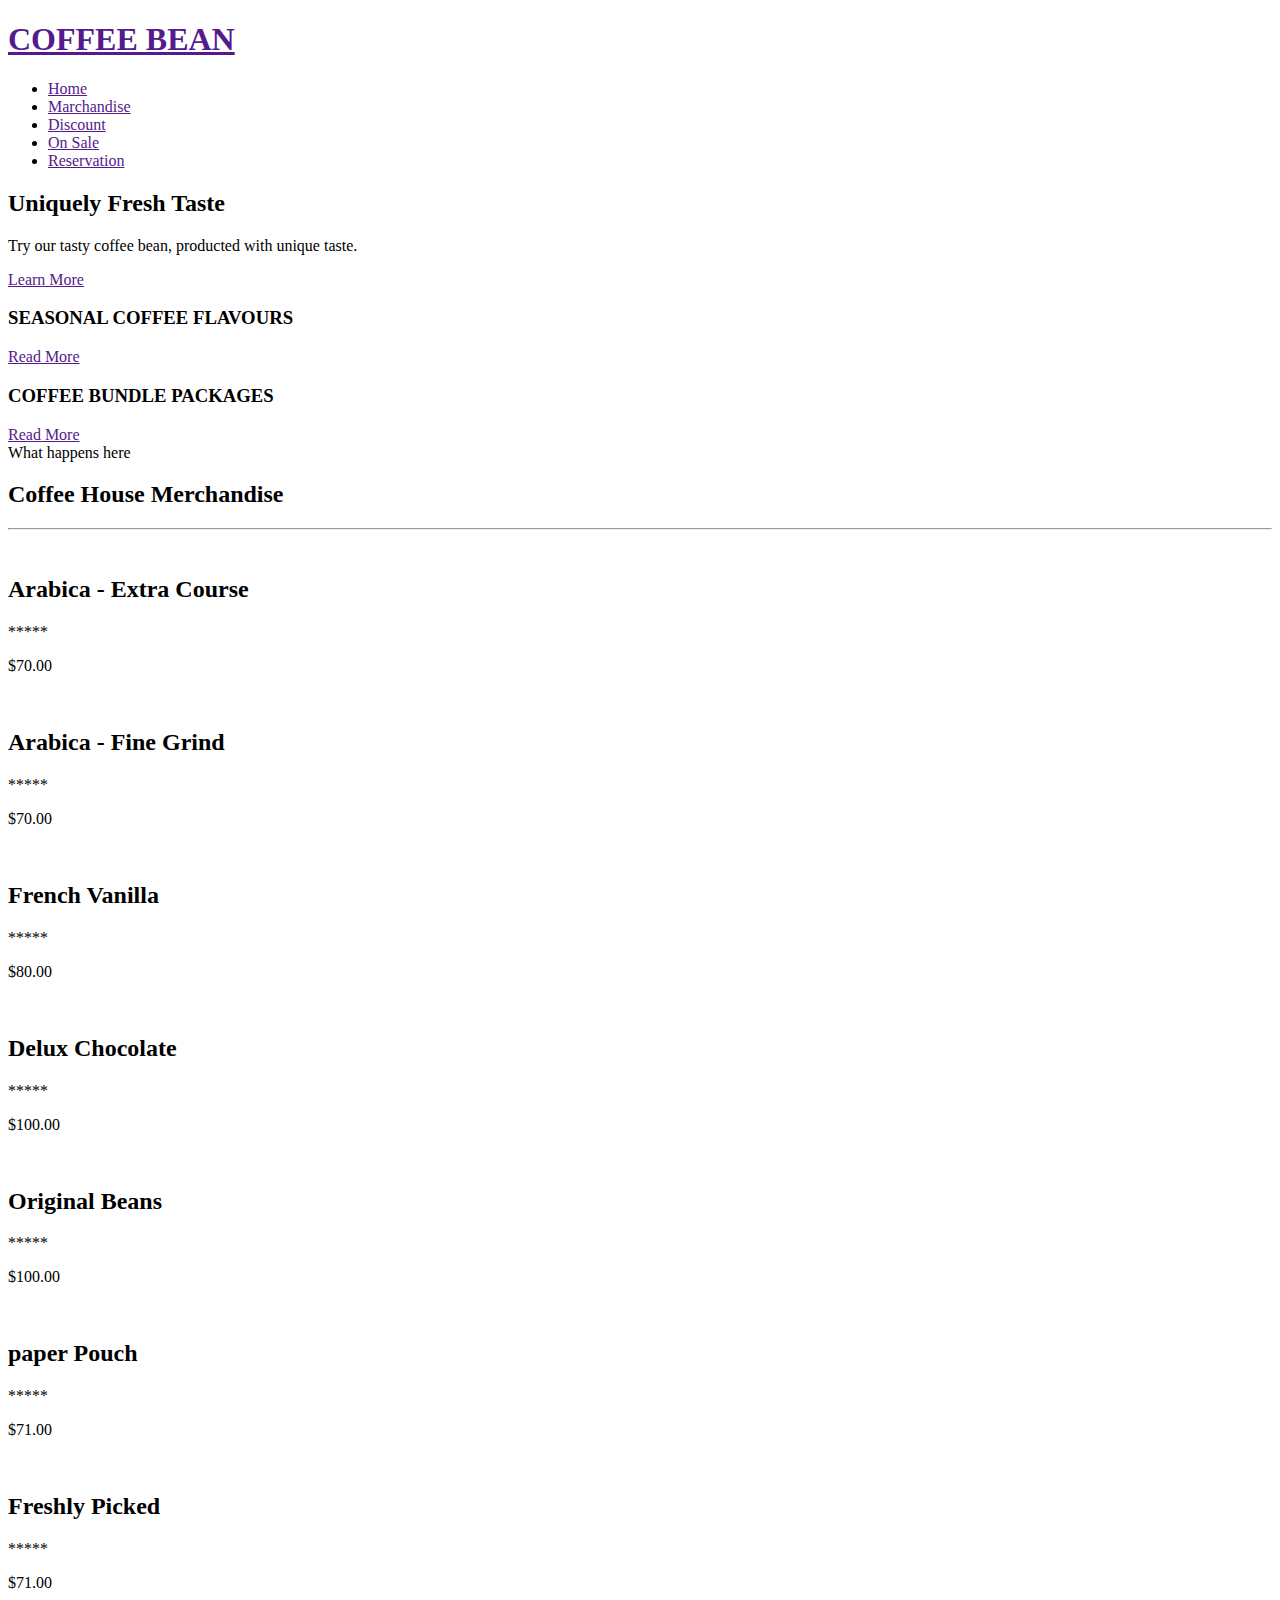
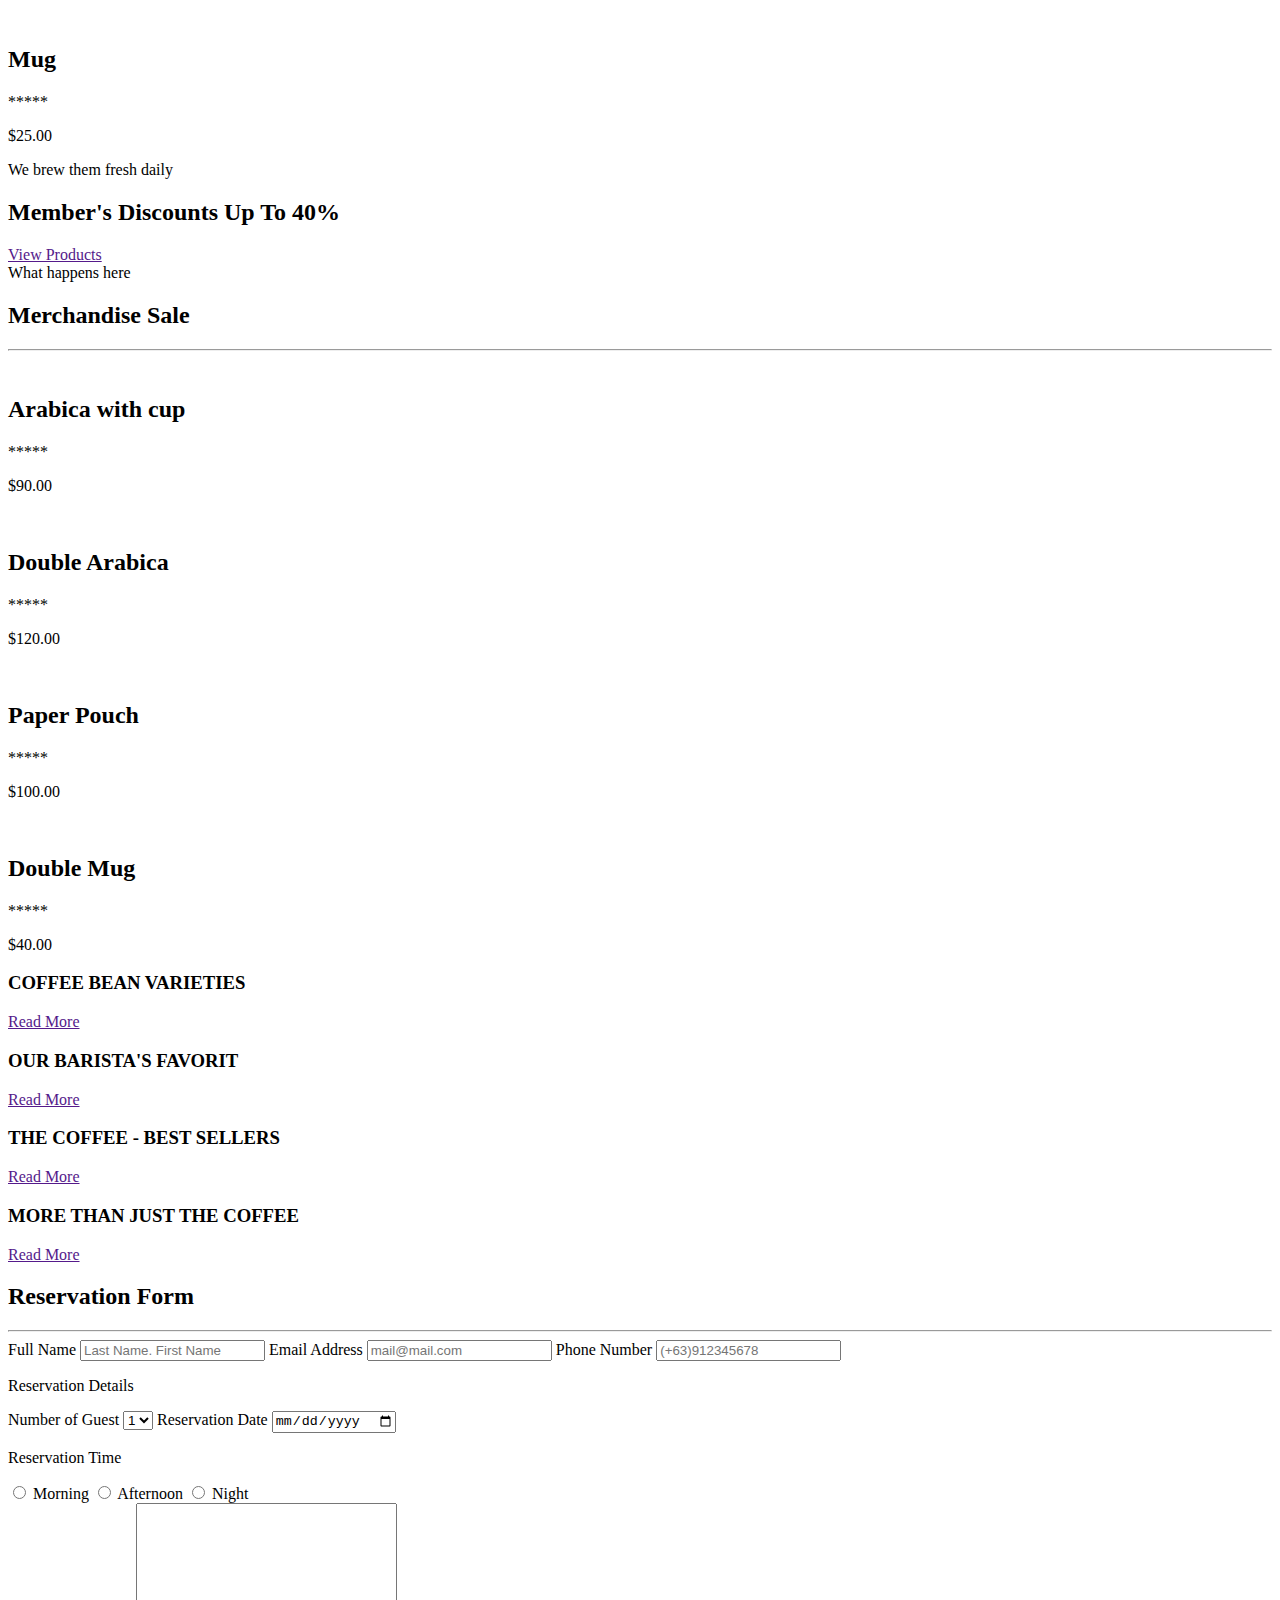
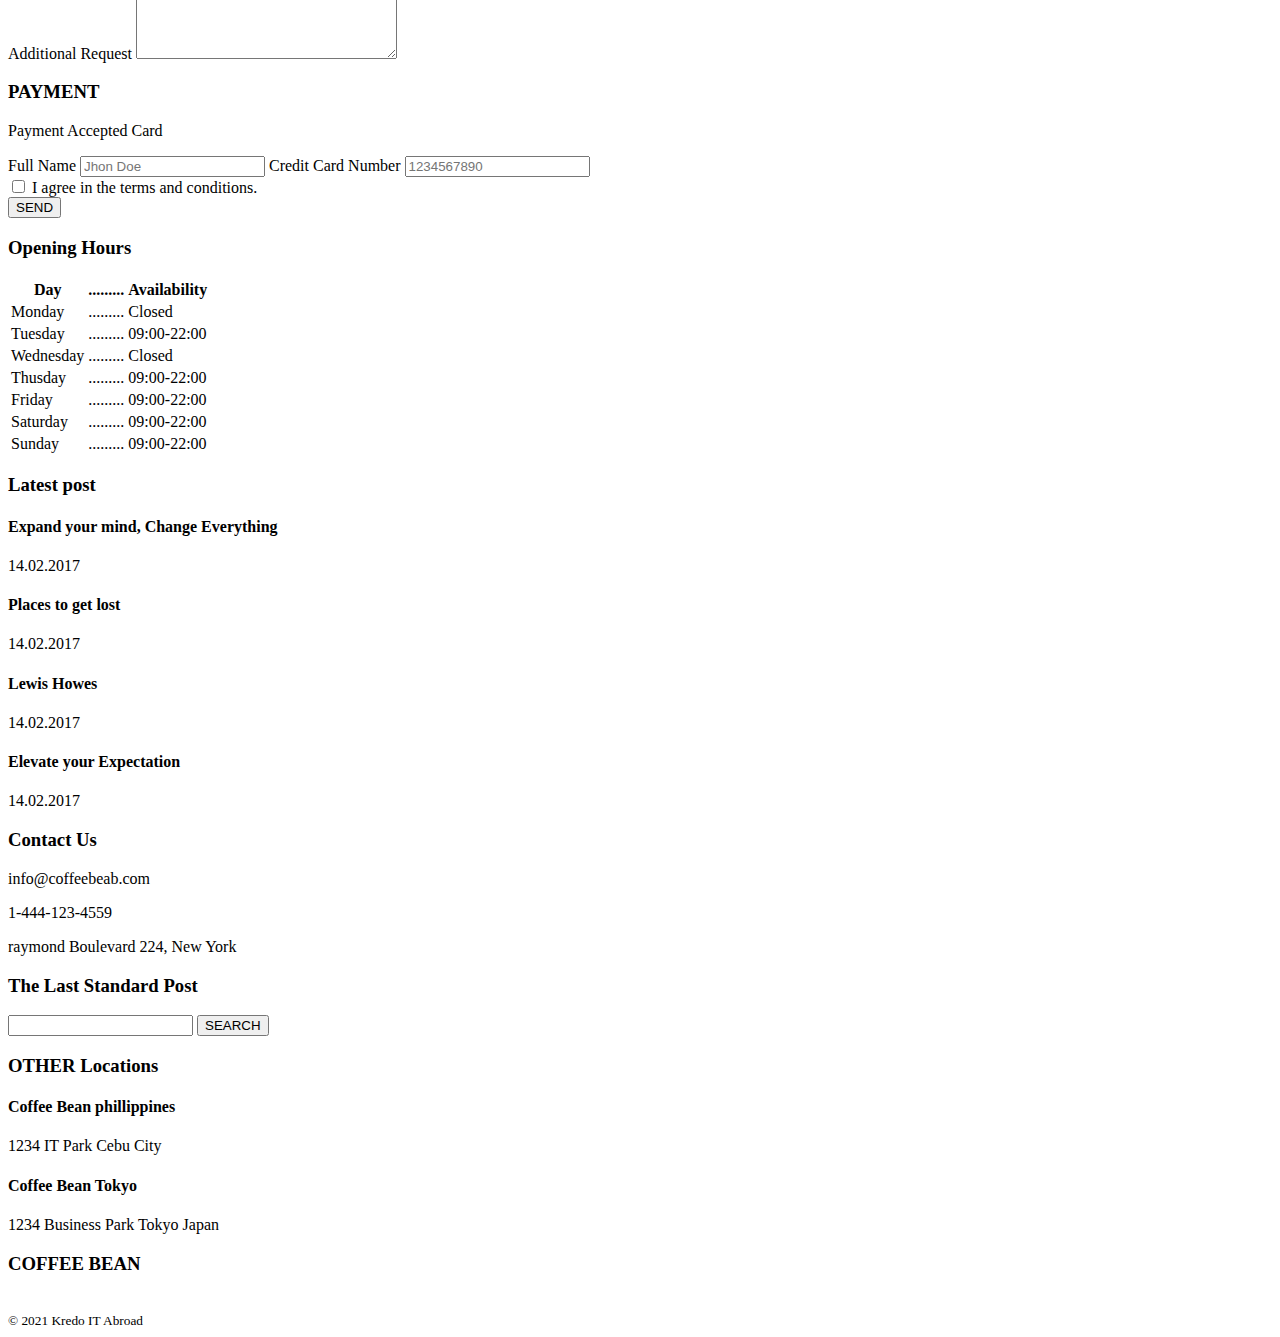
==== index.html @ fec6dc89 "Create index.html" ====
<!DOCTYPE html>
<html lang="en">
<head>
    <meta charset="UTF-8">
    <meta name="viewport" content="width=device-width, initial-scale=1.0">
    <link rel="stylesheet" href="./assets/css/style.css">
    <title>Coffee Bean</title>
</head>
<body>
    <div class="wrapper">
        <!-- Navigation bar -->
        <nav class="nav">
            <h1><a href="">COFFEE BEAN</a></h1>
            <ul>
                <li><a href="">Home</a></li>
                <li><a href="">Marchandise</a></li>
                <li><a href="">Discount</a></li>
                <li><a href="">On Sale</a></li>
                <li><a href="">Reservation</a></li>
            </ul>
        </nav>
        
        <!-- Banner -->
        <section class="banner">
            <div class="banner-text">
                <h2>Uniquely <span>Fresh Taste</span></h2>
                <p>Try our tasty coffee bean, producted with unique taste.</p>
                <a href="">Learn More</a>
            </div>
        </section>
 
        <!-- Ads -->
        <section class="ads">
            <div class="ads-items ads-item1">
                <div class="ads-text">
                    <h3>SEASONAL COFFEE FLAVOURS</h3>
                    <a href="">Read More</a>
                </div>
            </div>
            <div class="ads-items ads-item2">
                <div class="ads-text">
                    <h3>COFFEE BUNDLE PACKAGES</h3>
                    <a href="">Read More</a>
                </div>
            </div>
        </section>

        <!-- Merchandise -->
        <section>
            <div class="merch">
                <div class="section-header">
                    <span>What happens here</span>
                    <h2>Coffee House Merchandise</h2>
                    <hr>
                </div>
                <div class="merch-gallery">
                    <div class="merch-items">
                        <img src="/assets/images/merch-img1.jpg" alt="">
                        <h2>Arabica - Extra Course</h2>
                        <p>*****</p>
                        <p>$70.00</p>
                    </div>
                    <div class="merch-items">
                        <img src="/assets/images/merch-img2.jpg" alt="">
                        <h2>Arabica - Fine Grind</h2>
                        <p>*****</p>
                        <p>$70.00</p>
                    </div>
                    <div class="merch-items">
                        <img src="/assets/images/merch-img3.jpg" alt="">
                        <h2>French Vanilla</h2>
                        <p>*****</p>
                        <p>$80.00</p>
                    </div>
                    <div class="merch-items">
                        <img src="/assets/images/merch-img4.jpg" alt="">
                        <h2>Delux Chocolate</h2>
                        <p>*****</p>
                        <p>$100.00</p>
                    </div>
                    <div class="merch-items">
                        <img src="/assets/images/merch-img5.jpg" alt="">
                        <h2>Original Beans</h2>
                        <p>*****</p>
                        <p>$100.00</p>
                    </div>
                    <div class="merch-items">
                        <img src="/assets/images/merch-img6.jpg" alt="">
                        <h2>paper Pouch</h2>
                        <p>*****</p>
                        <p>$71.00</p>
                    </div>
                    <div class="merch-items">
                        <img src="/assets/images/merch-img7.jpg" alt="">
                        <h2>Freshly Picked</h2>
                        <p>*****</p>
                        <p>$71.00</p>
                    </div>
                    <div class="merch-items">
                        <img src="/assets/images/merch-img8.jpg" alt="">
                        <h2>Mug</h2>
                        <p>*****</p>
                        <p>$25.00</p>
                    </div>
                </div>         
            </div>
        </section>

        <!-- Discount -->
        <section class="discount">
            <div class="discount-text">
                <span>We brew them fresh daily</span>
                <h2>Member's Discounts Up To 40%</h2>
                <a href="">View Products</a>
            </div>
        </section>

        <!-- Merchandise Sale -->
        <section>
            <div class="merch">
                    <div class="section-header">
                        <span>What happens here</span>
                        <h2>Merchandise Sale</h2>
                        <hr>
                    </div>
                    <div class="merch-gallery">
                        <div class="merch-items">
                            <img src="/assets/images/merch-img9.jpg" alt="">
                            <h2>Arabica with cup</h2>
                            <p>*****</p>
                            <p>$90.00</p>
                        </div>
                        <div class="merch-items">
                            <img src="/assets/images/merch-img10.jpg" alt="">
                            <h2>Double Arabica</h2>
                            <p>*****</p>
                            <p>$120.00</p>
                        </div>
                        <div class="merch-items">
                            <img src="/assets/images/merch-img11.jpg" alt="">
                            <h2>Paper Pouch</h2>
                            <p>*****</p>
                            <p>$100.00</p>
                        </div>
                        <div class="merch-items">
                            <img src="/assets/images/merch-img12.jpg" alt="">
                            <h2>Double Mug</h2>
                            <p>*****</p>
                            <p>$40.00</p>
                        </div>
                    </div>         
                </div>
            </div>
        </section>

        <!-- Ads2 -->
        <section class="ads">
            <div class="ads-items ads-item3">
                <div class="ads-text">
                    <h3>COFFEE BEAN VARIETIES</h3>
                    <a href="">Read More</a>
                </div>
            </div>
            <div class="ads-items ads-item4">
                <div class="ads-text">
                    <h3>OUR BARISTA'S FAVORIT</h3>
                    <a href="">Read More</a>
                </div>
            </div>
            <div class="ads-items ads-item5">
                <div class="ads-text">
                    <h3>THE COFFEE - BEST SELLERS</h3>
                    <a href="">Read More</a>
                </div>
            </div>
            <div class="ads-items ads-item6">
                <div class="ads-text">
                    <h3>MORE THAN JUST THE COFFEE</h3>
                    <a href="">Read More</a>
                </div>
            </div>
        </section>

        <!-- Reservation -->
        <section class="reservation">
                
                <div class="section-header">
                    <h2>Reservation Form</h2>
                    <hr>
                </div>

                <form action="">
                    <!-- left part-->
                    <div class="form-group">
                        
                            <label for="full_name">Full Name</label>
                            <input type="text" name="full-name" id="full_name" placeholder="Last Name. First Name">
                        
                            <label for="email">Email Address</label>
                            <input type="email" name="email" id="email" placeholder="mail@mail.com">
                      
                            <label for="phone_number">Phone Number</label>
                            <input type="tel" name="phone-number" id="phone_number" placeholder="(+63)912345678">
                 
                            <p>Reservation Details</p>
                       
                            <label for="number_of_guest">Number of Guest</label>
                            <select name="number-of-guest" id="number_of_guest">
                                <option value="1">1</option>
                                <option value="2">2</option>
                                <option value="3">3</option>
                            </select>
                 
                            <label for="reservation_date">Reservation Date</label>
                            <input type="date" name="date" id="date">
                       
                            <p>Reservation Time</p>
                            <div class="res-time">
                                <input type="radio" name="reservation_time" id="morning" value="morning">
                                <label for="morning">Morning</label>
                                <input type="radio" name="reservation_time" id="afternoon" value="afternoon">
                                <label for="afternoon">Afternoon</label>
                                <input type="radio" name="reservation_time" id="night" value="night">
                                <label for="night">Night</label>
                            </div>
                   </div>

                    <!-- right part -->
                    <div class="form-group">
                   
                            <label for="additonal_request">Additional Request</label>
                            <textarea name="additonal-request" id="additonal_request" rows="10" cols="30"></textarea>
                   
                            <h3>PAYMENT</h3>
                            <p>Payment Accepted Card</p>
                        
                            <label for="full_name">Full Name</label>
                            <input type="text" name="full-name" id="full-name" placeholder="Jhon Doe">
                        
                            <label for="credit_card_number">Credit Card Number</label>
                            <input type="number" name="credit-card-number" id="credit_card_number" placeholder="1234567890">
                       
                            <div class="res-agreement">
                                <input type="checkbox" name="res-agreement" id="res_agreement" value="res_agreement">
                                <label for="res_agreement">I agree in the terms and conditions.</label>
                            </div>
                            <input type="submit" name="send" id="send" value="SEND">     
                    </div>
                </form>
        </section>

<!-- footer -->
        <footer>
            <div class="footer-contents">
                <div class="footer-widgets">
                    <h3>Opening Hours</h3>
                    <table>
                        <thead>
                            <tr>
                                <th>Day</th>
                                <th>.........</th>
                                <th>Availability</th>
                            </tr>
                        </thead>
                        <tbody>
                            <tr>
                                <td>Monday</td>
                                <td>.........</td>
                                <td>Closed</td>
                            </tr>
                            <tr>
                                <td>Tuesday</td>
                                <td>.........</td>
                                <td>09:00-22:00</td>
                            </tr>
                            <tr>
                                <td>Wednesday</td>
                                <td>.........</td>
                                <td>Closed</td>
                            </tr>
                            <tr>
                                <td>Thusday</td>
                                <td>.........</td>
                                <td>09:00-22:00</td>
                            </tr>
                            <tr>
                                 <td>Friday</td>
                                 <td>.........</td>
                                 <td>09:00-22:00</td>
                            </tr>
                            <tr>
                                <td>Saturday</td>
                                <td>.........</td>
                                <td>09:00-22:00</td>
                            </tr>
                            <tr>
                                <td>Sunday</td>
                                <td>.........</td>
                                <td>09:00-22:00</td>
                            </tr>
                        </tbody>
                    </table>
                </div>
                <div class="footer-widgets">
                    <h3>Latest post</h3>
                    <h4>Expand your mind, Change Everything</h4>
                    <p>14.02.2017</p>
                    <h4>Places to get lost</h4>
                    <p>14.02.2017</p>
                    <h4>Lewis Howes</h4>
                    <p>14.02.2017</p>
                    <h4>Elevate your Expectation</h4>
                    <p>14.02.2017</p>
                </div>
                <div class="footer-widgets">
                    <h3>Contact Us</h3>
                    <p>info@coffeebeab.com</p>
                    <p>1-444-123-4559</p>
                    <p>raymond Boulevard 224, New York</p>
                    <h3>The Last Standard Post</h3>
                    <form action="" class="footer-form">
                        <input type="text" name="search" id="search">
                        <input type="submit" name="btn-search" id="btn_search"  value="SEARCH">
                    </form>   
                </div>
                <div class="footer-widgets">
                    <h3>OTHER Locations</h3>
                    <h4>Coffee Bean phillippines</h4>
                    <p>1234 IT Park Cebu City</p>
                    <h4>Coffee Bean Tokyo</h4>
                    <p>1234 Business Park Tokyo Japan</p>
                </div>
            </div>
        </footer>
        <div class="footer-social">
            <div class="social-widgets">
                <h3>COFFEE BEAN</h3>
            </div>
            <div class="social-widgets">
                <img src="/assets/images/icon-fb.png" alt="">
                <img src="/assets/images/icon-ig.png" alt="">
                <img src="/assets/images/icon-tw - Copy.png" alt="">
            </div>
            <div class="social-widgets">
                <small>&copy; 2021 Kredo IT Abroad</small>
            </div>
        </div>

   </div>    
</body>
</html>
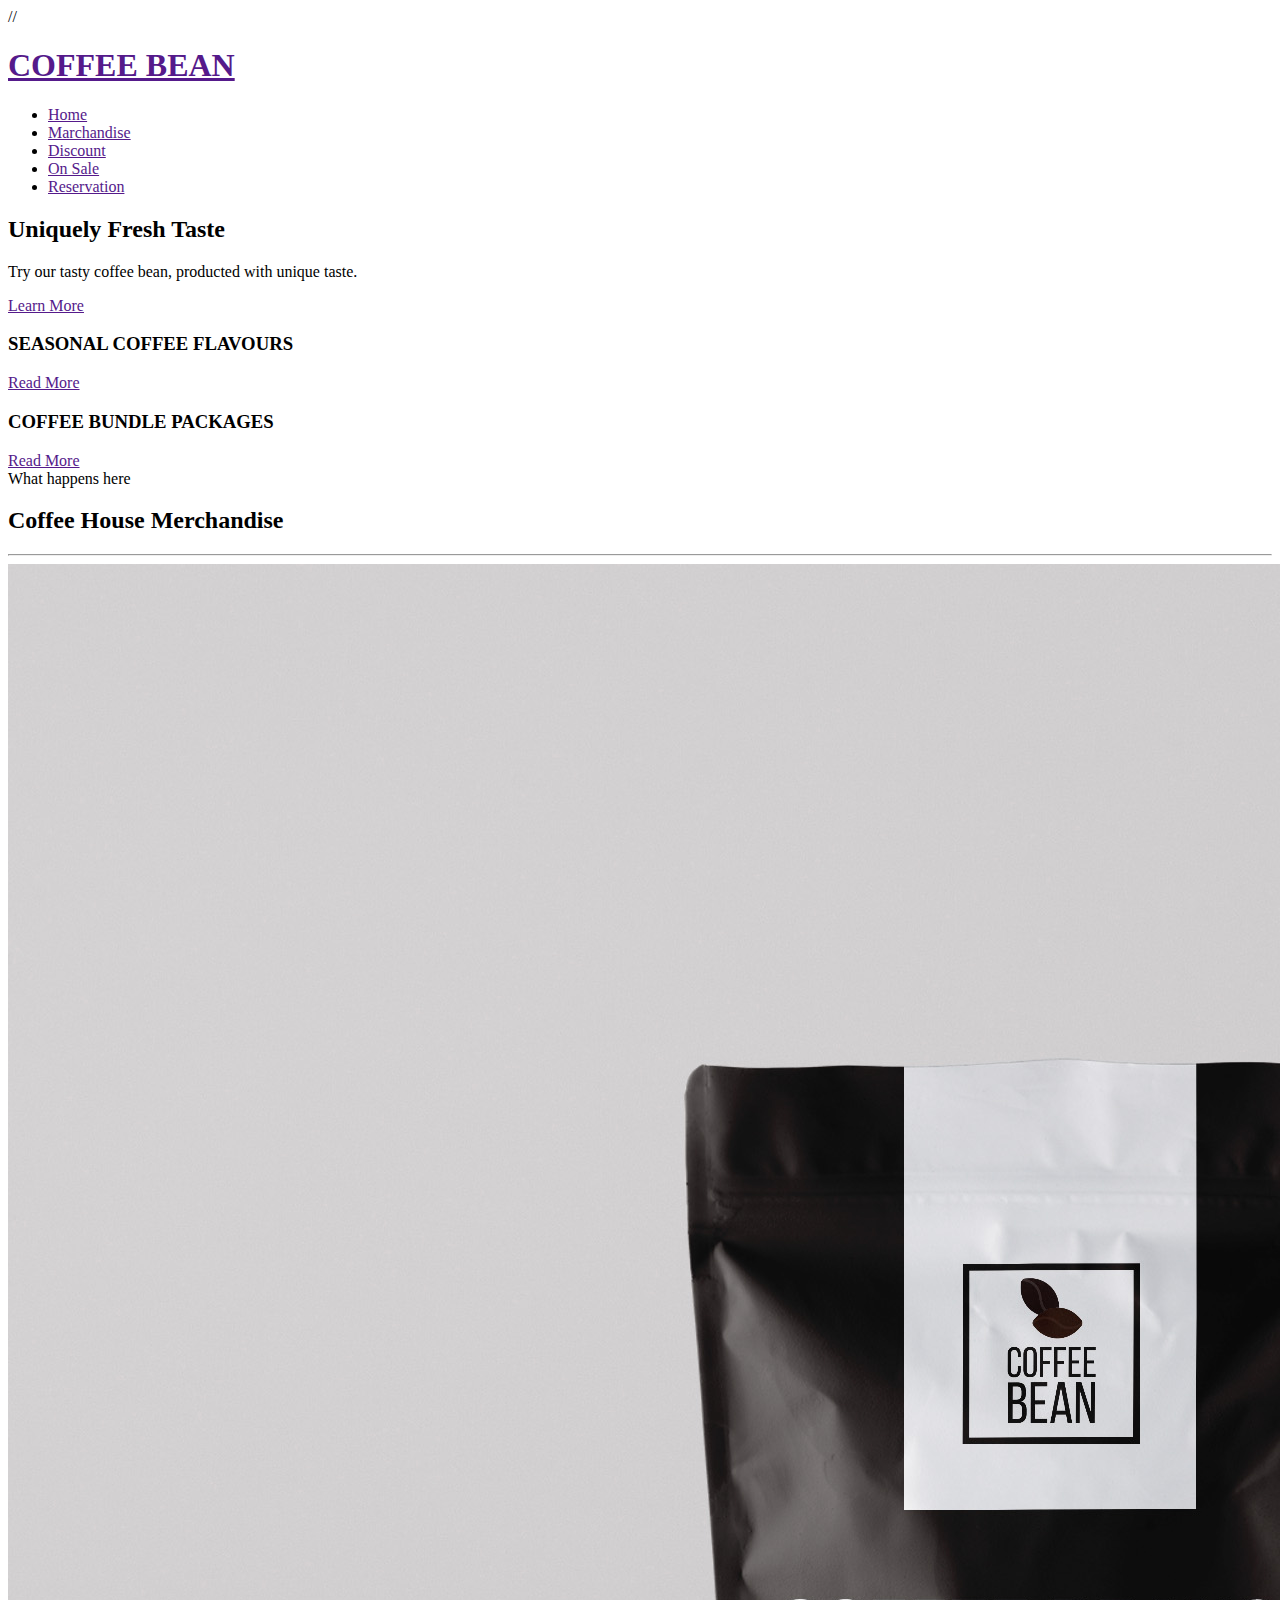
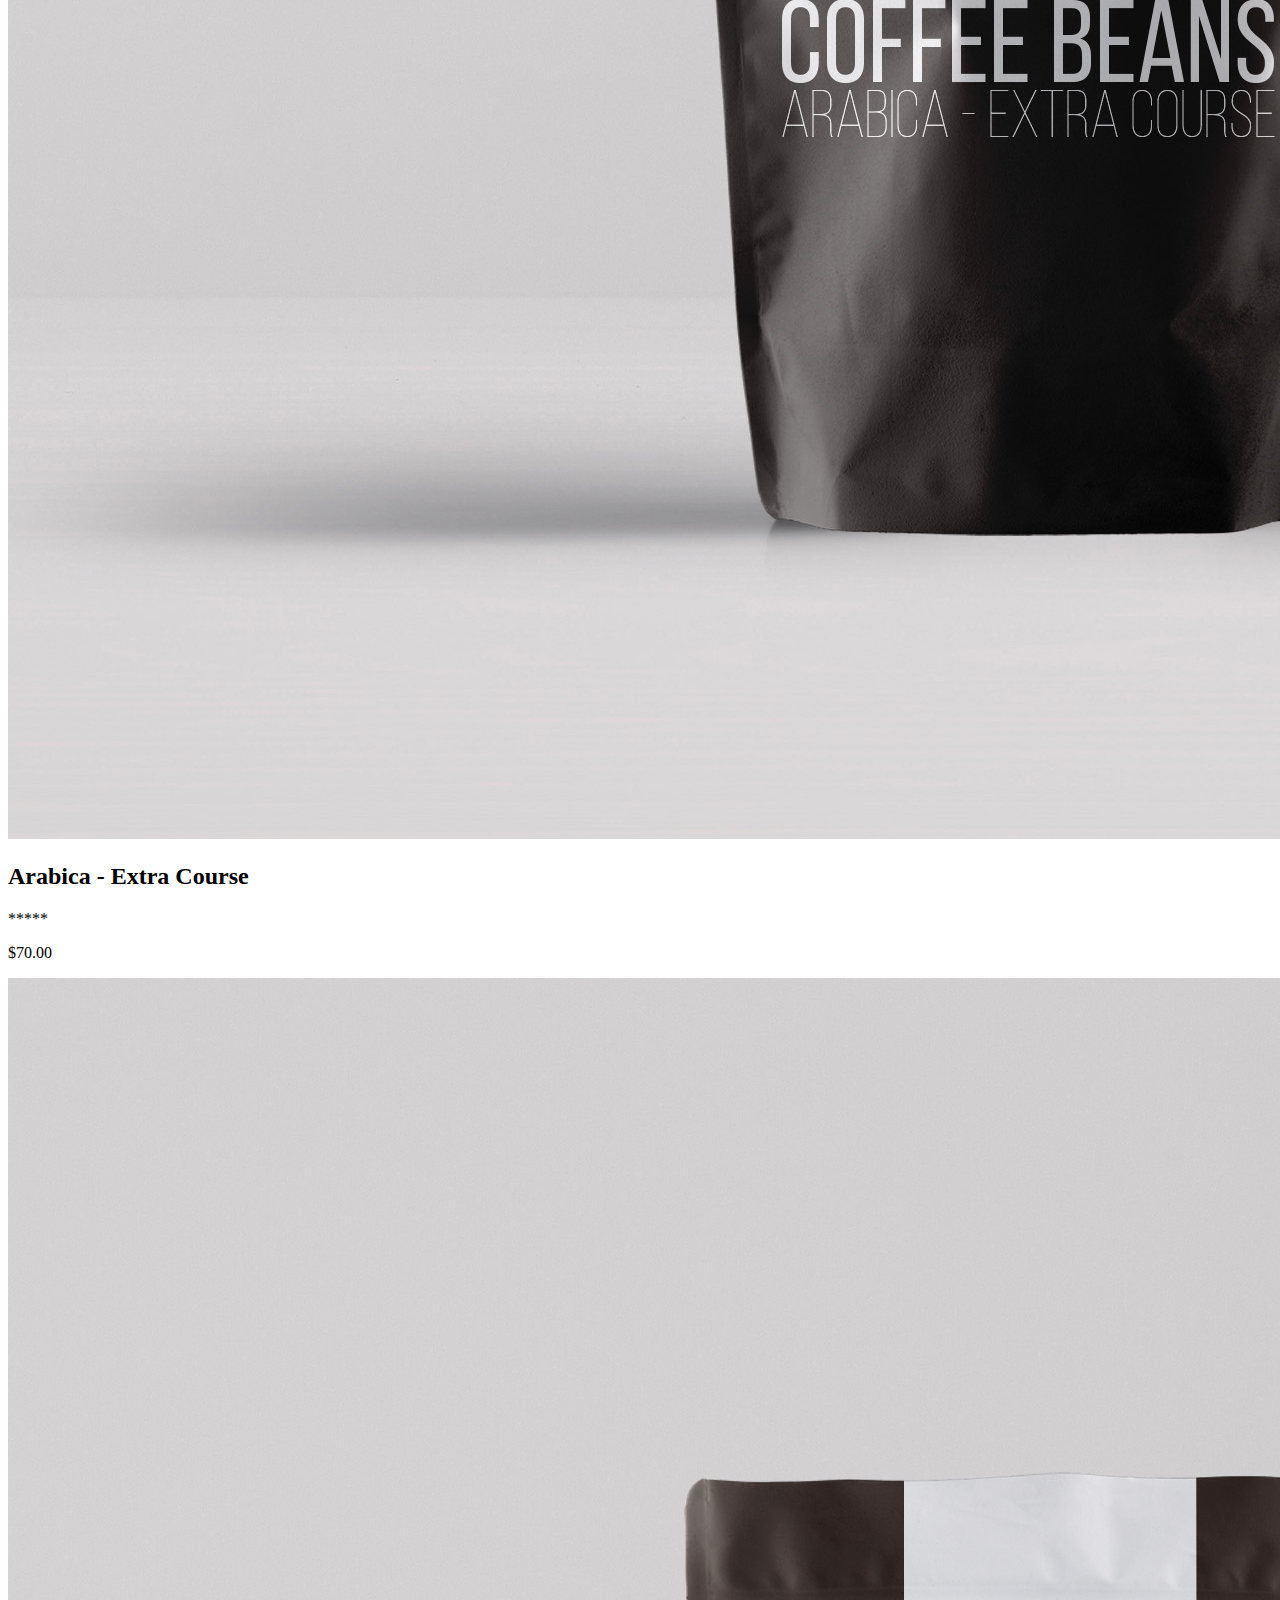
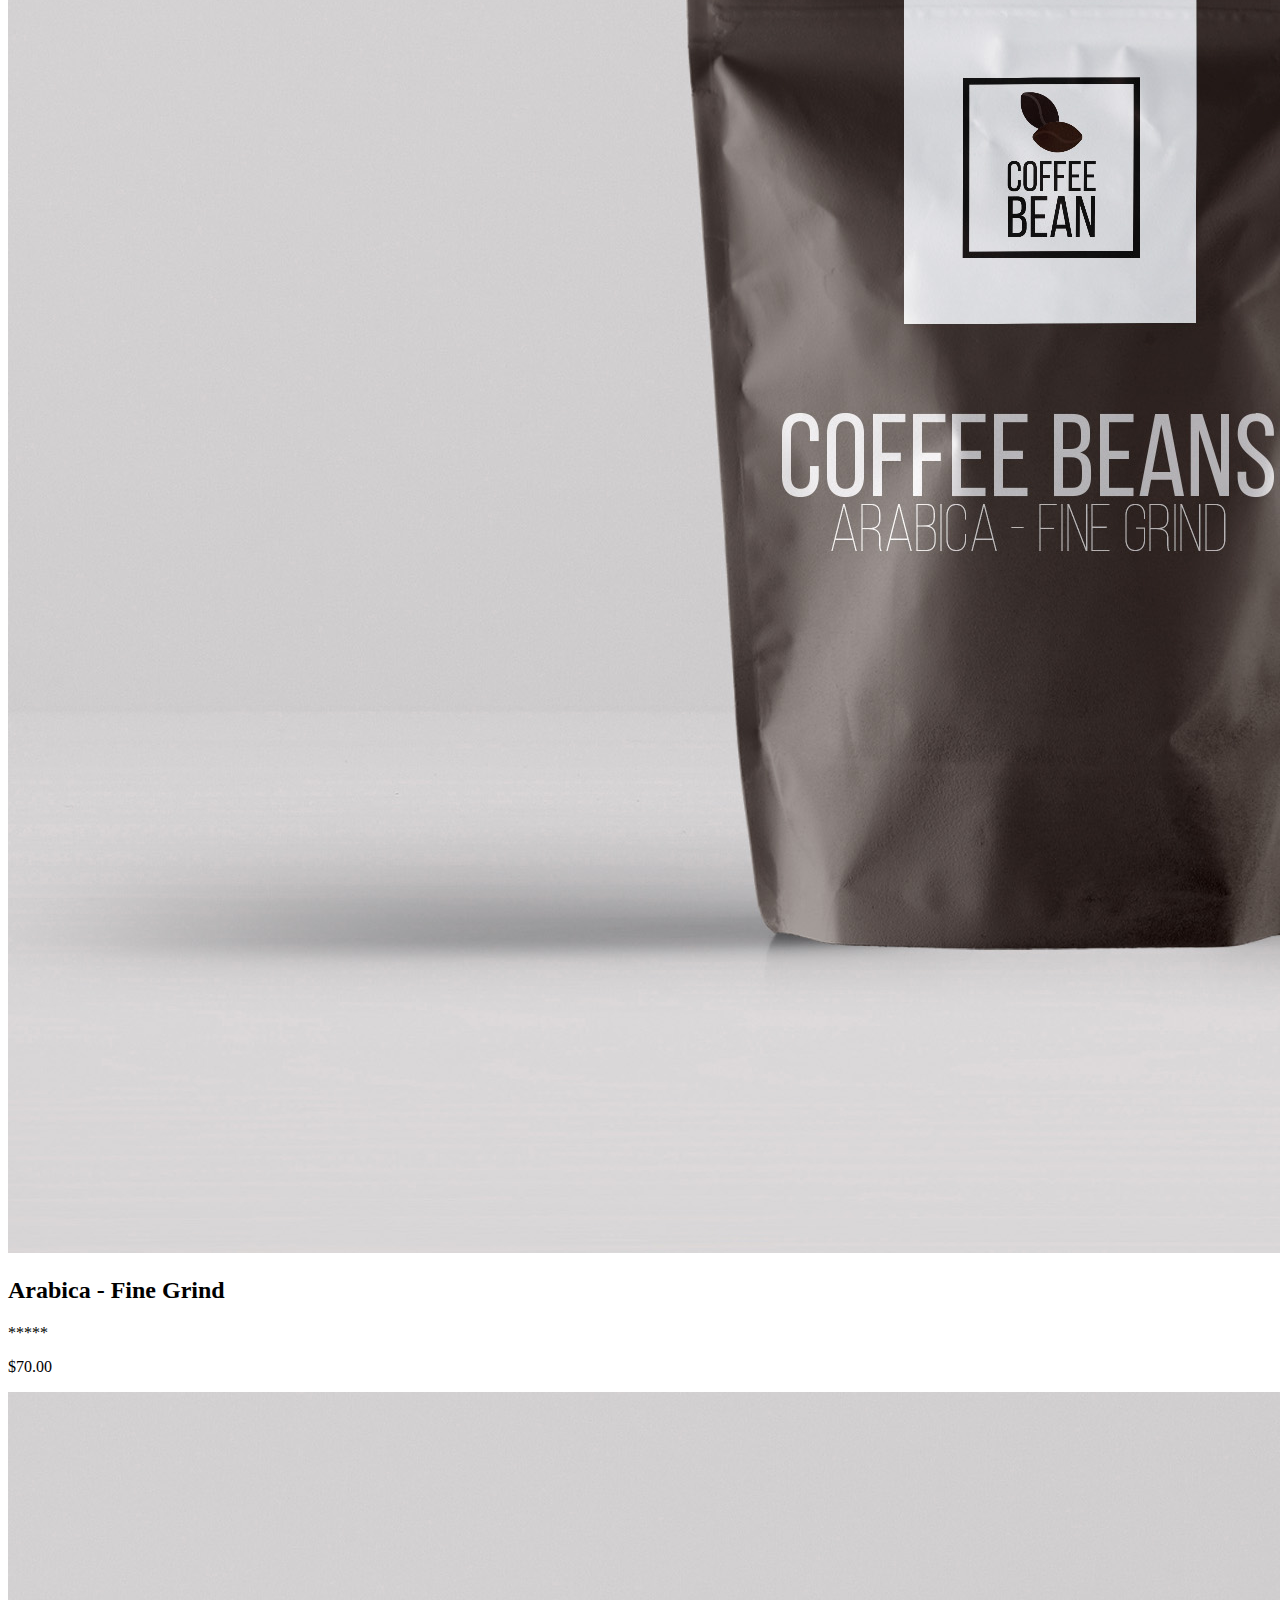
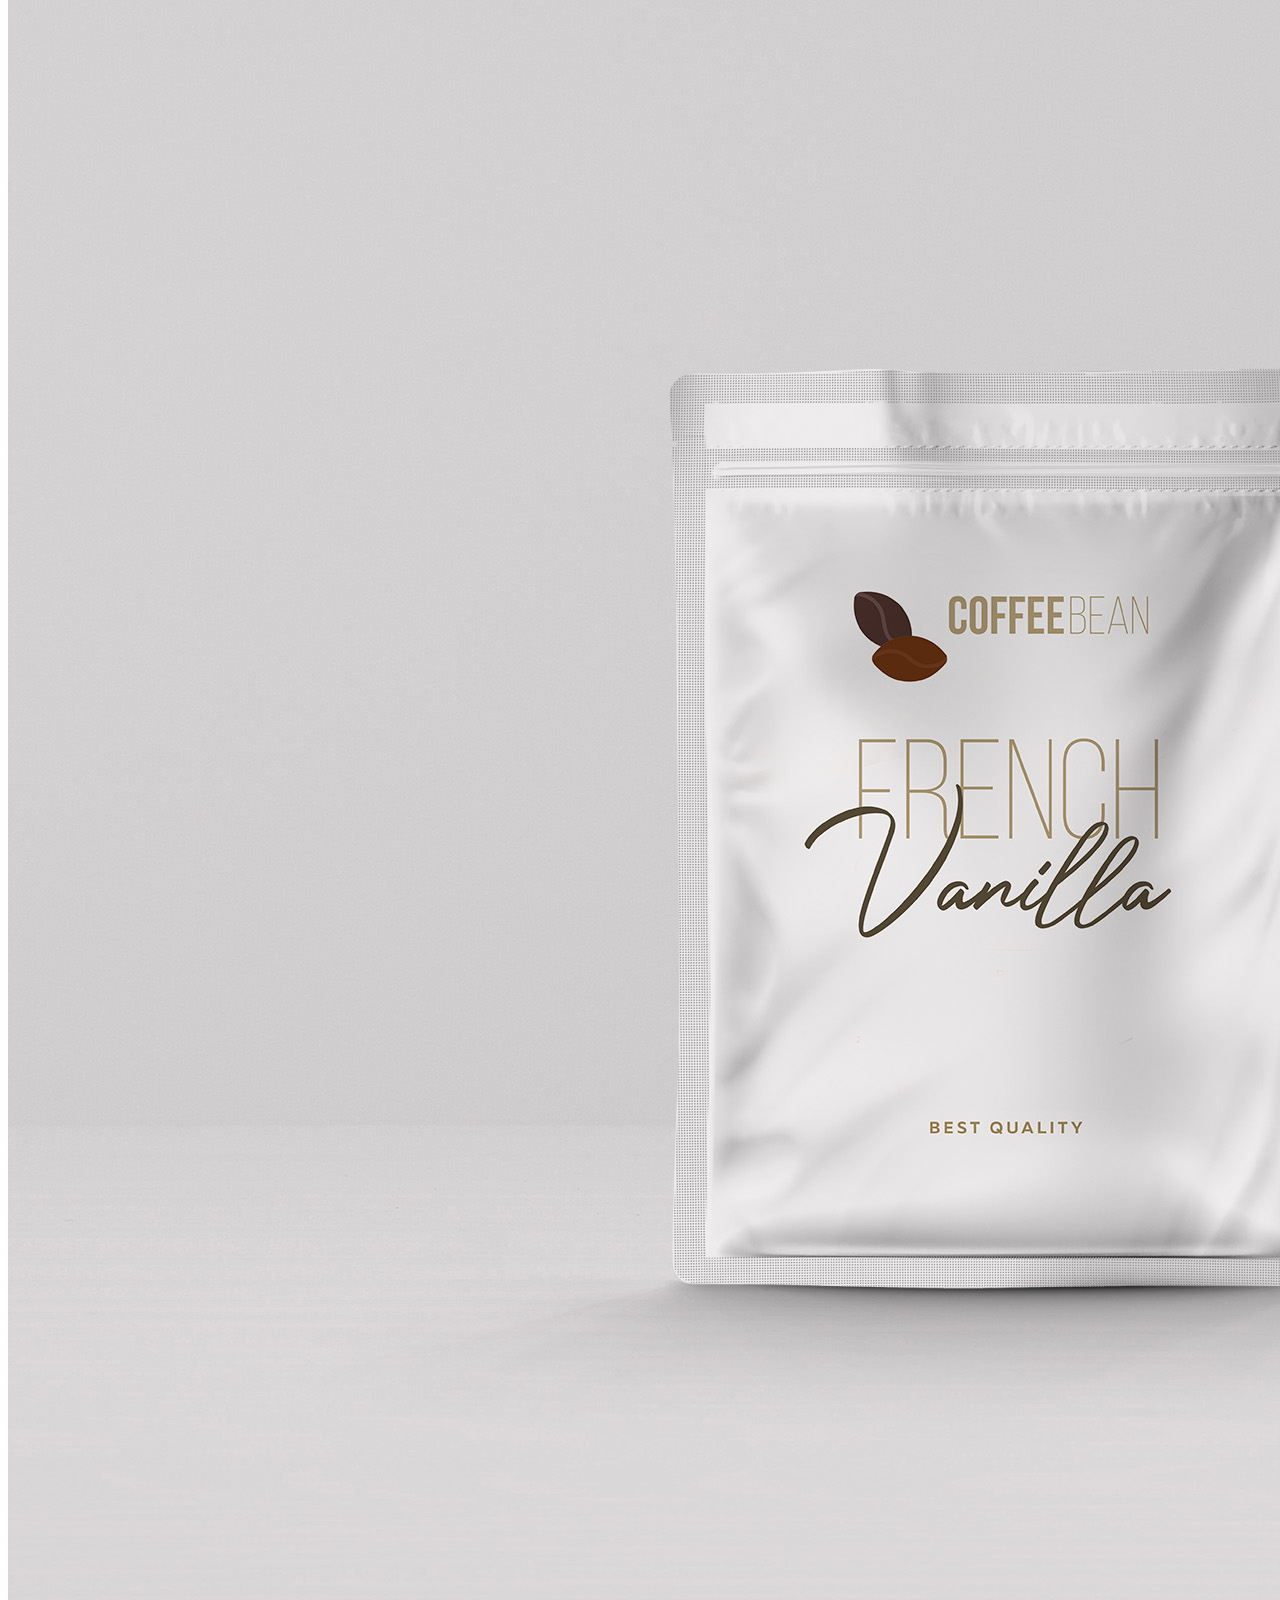
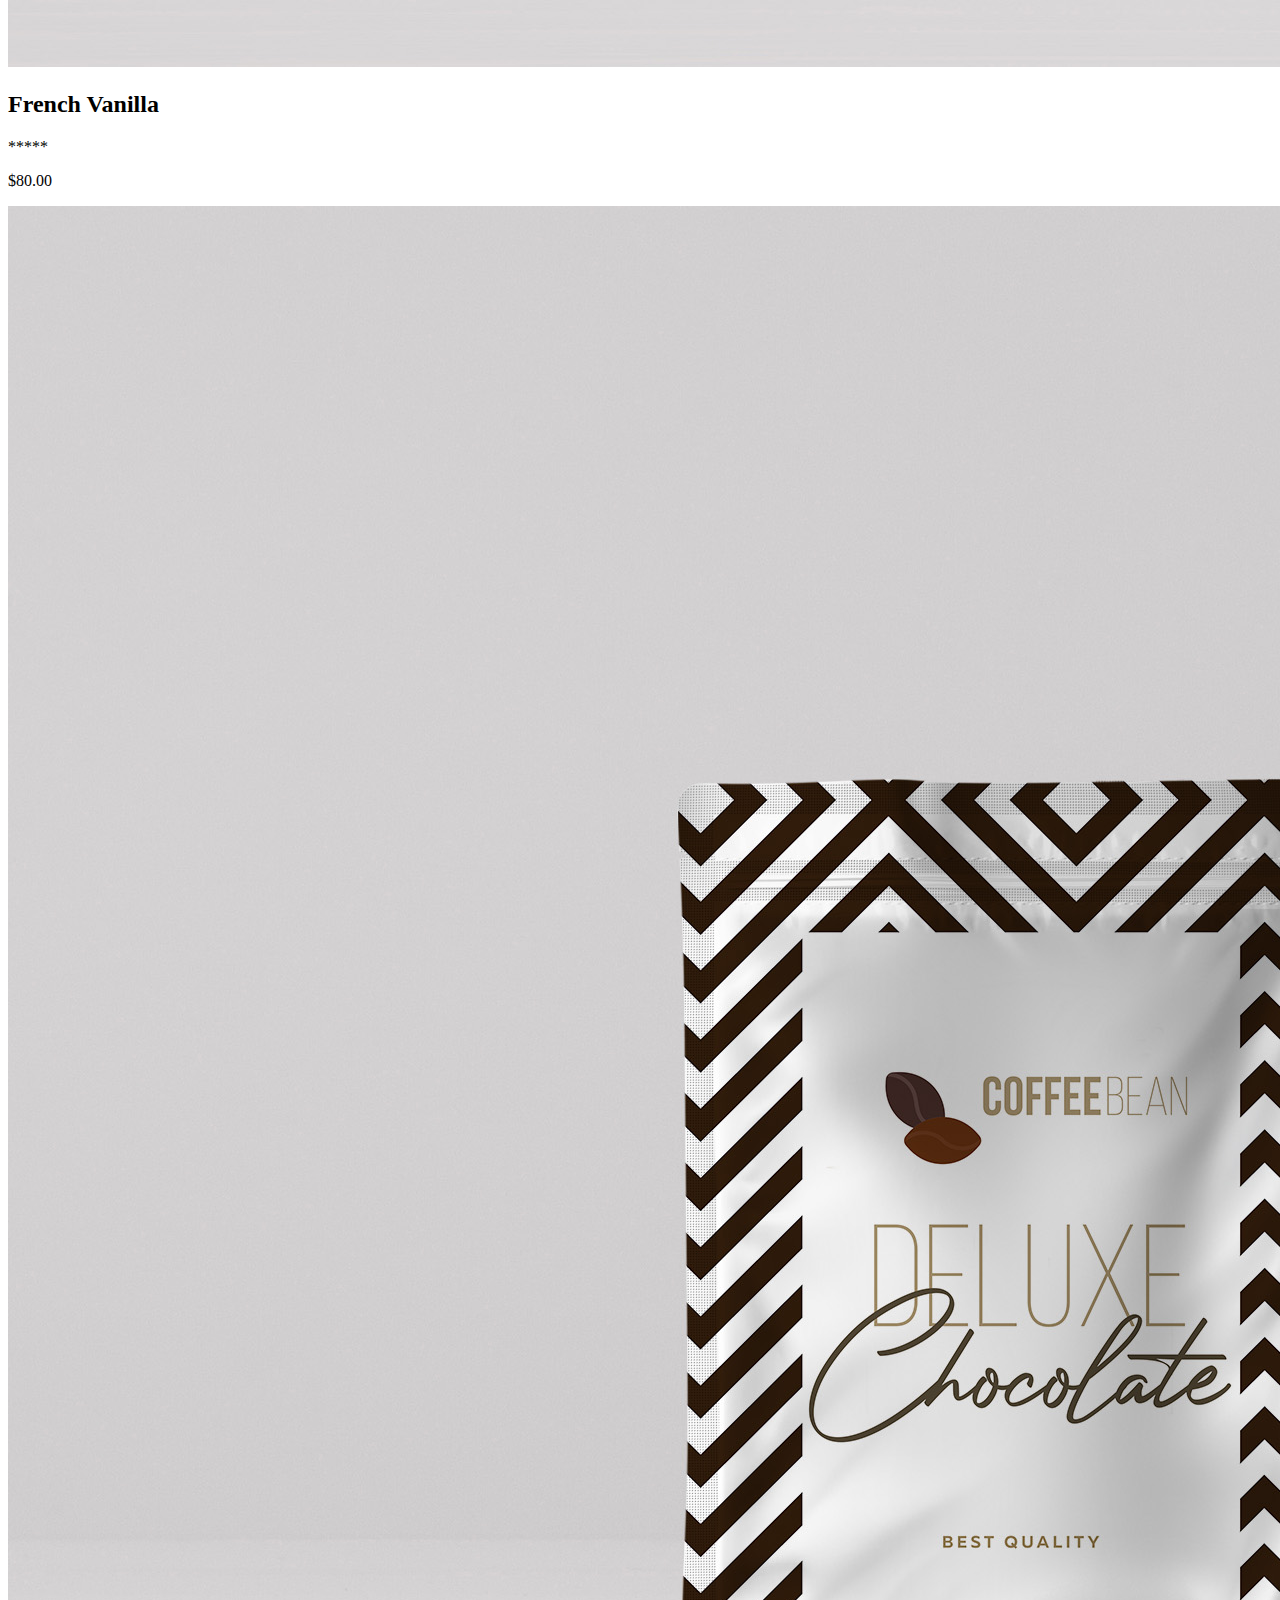
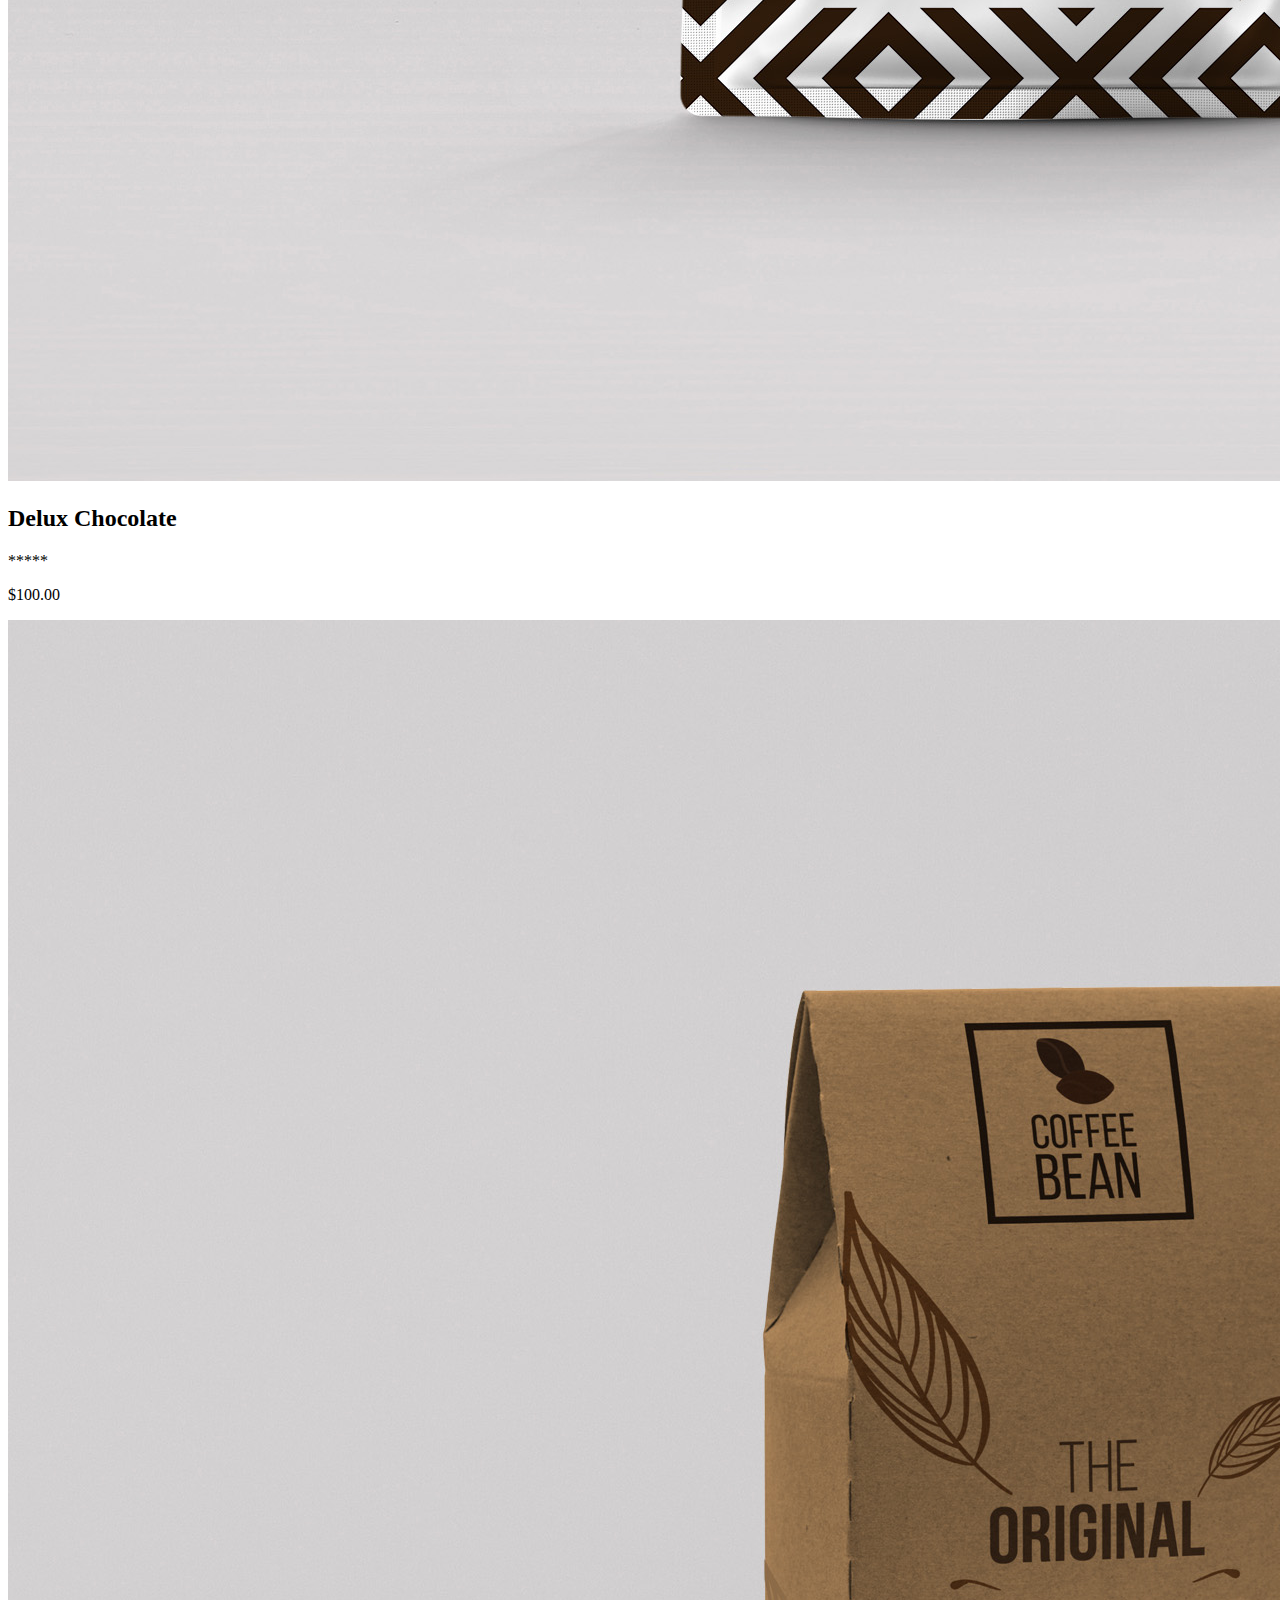
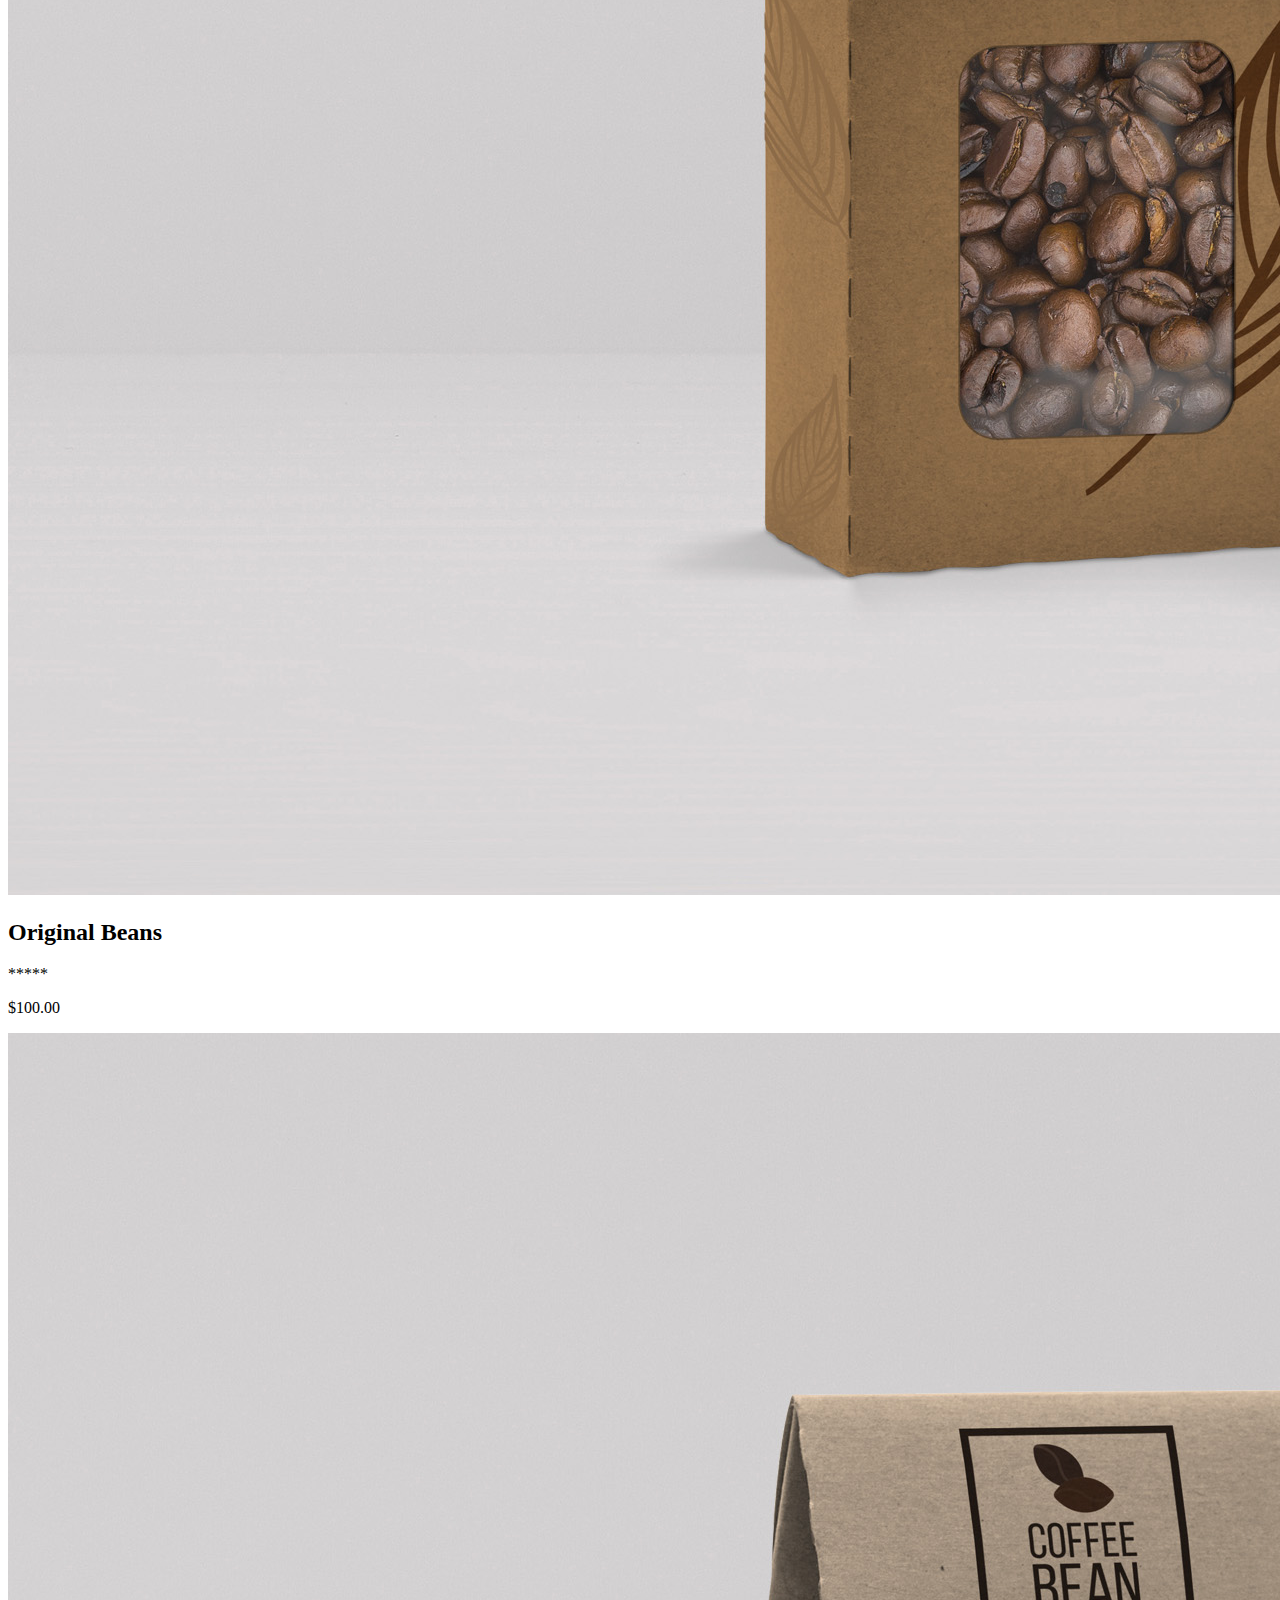
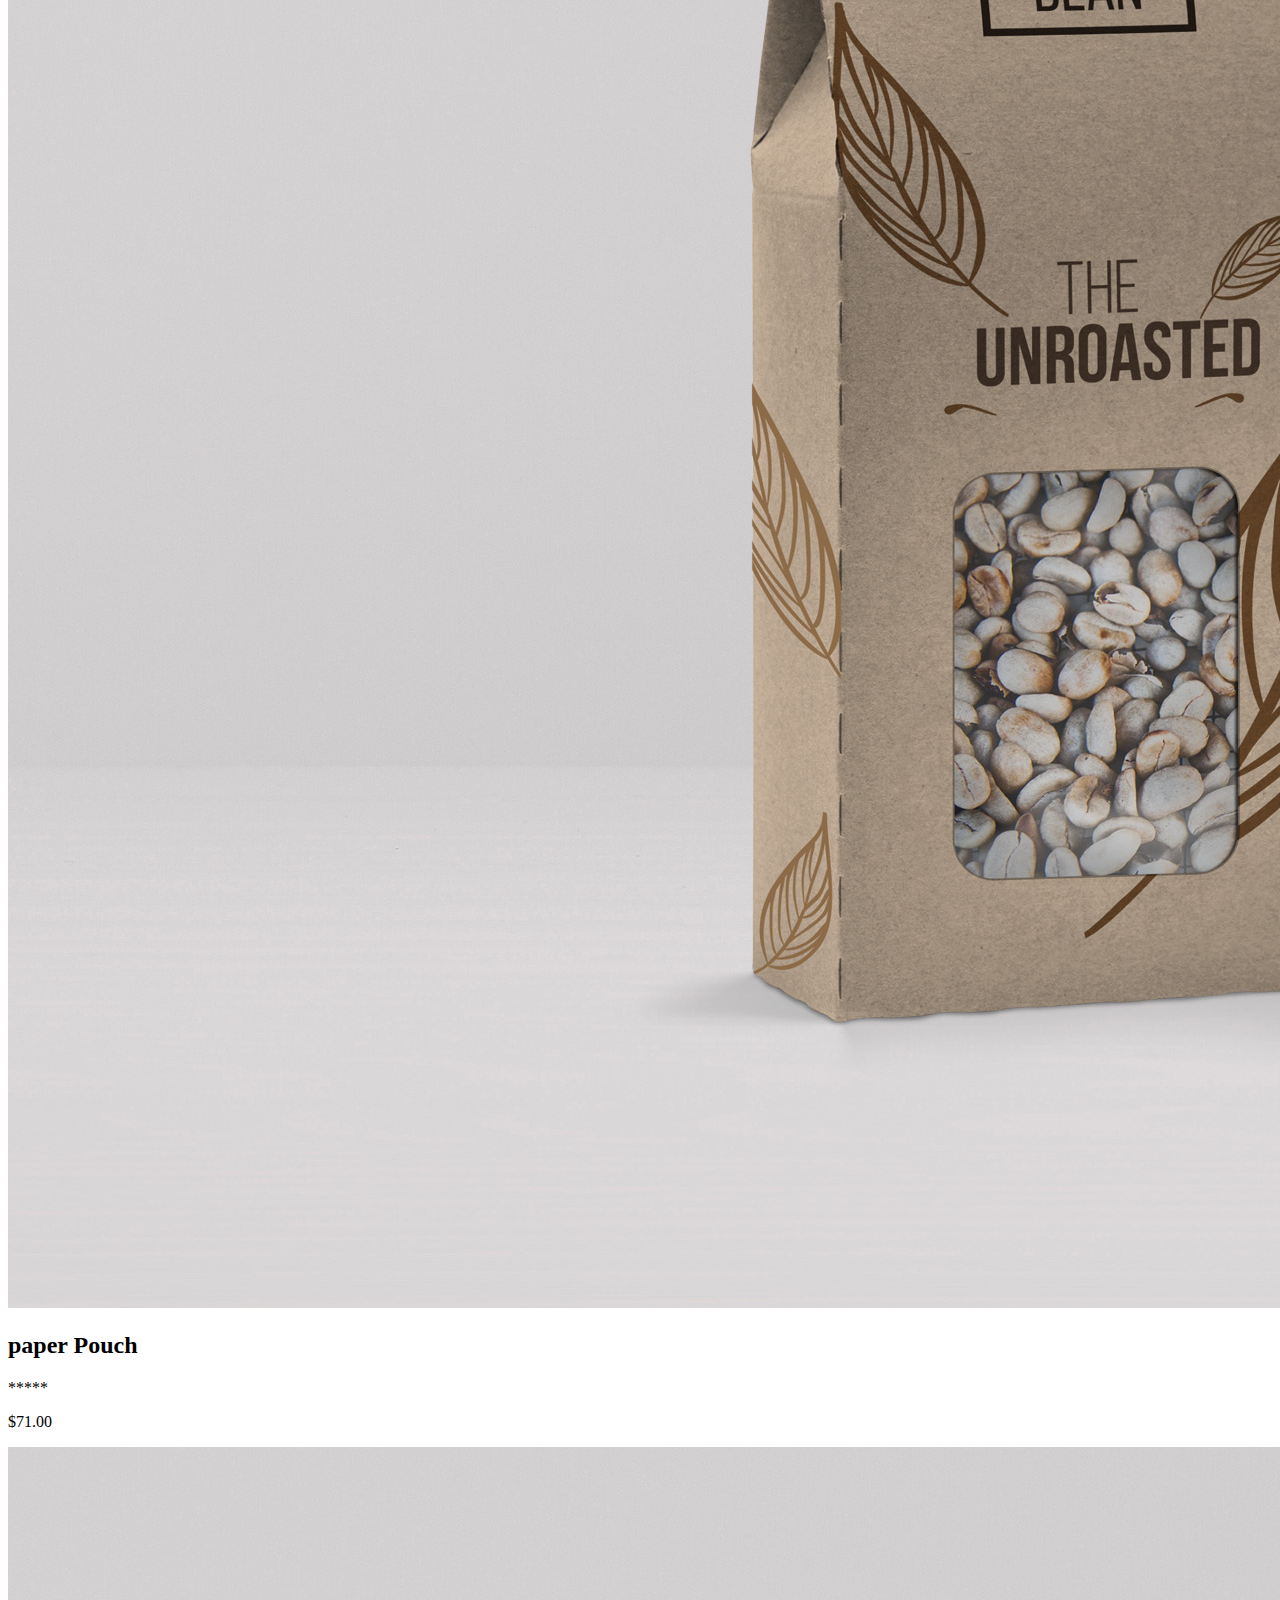
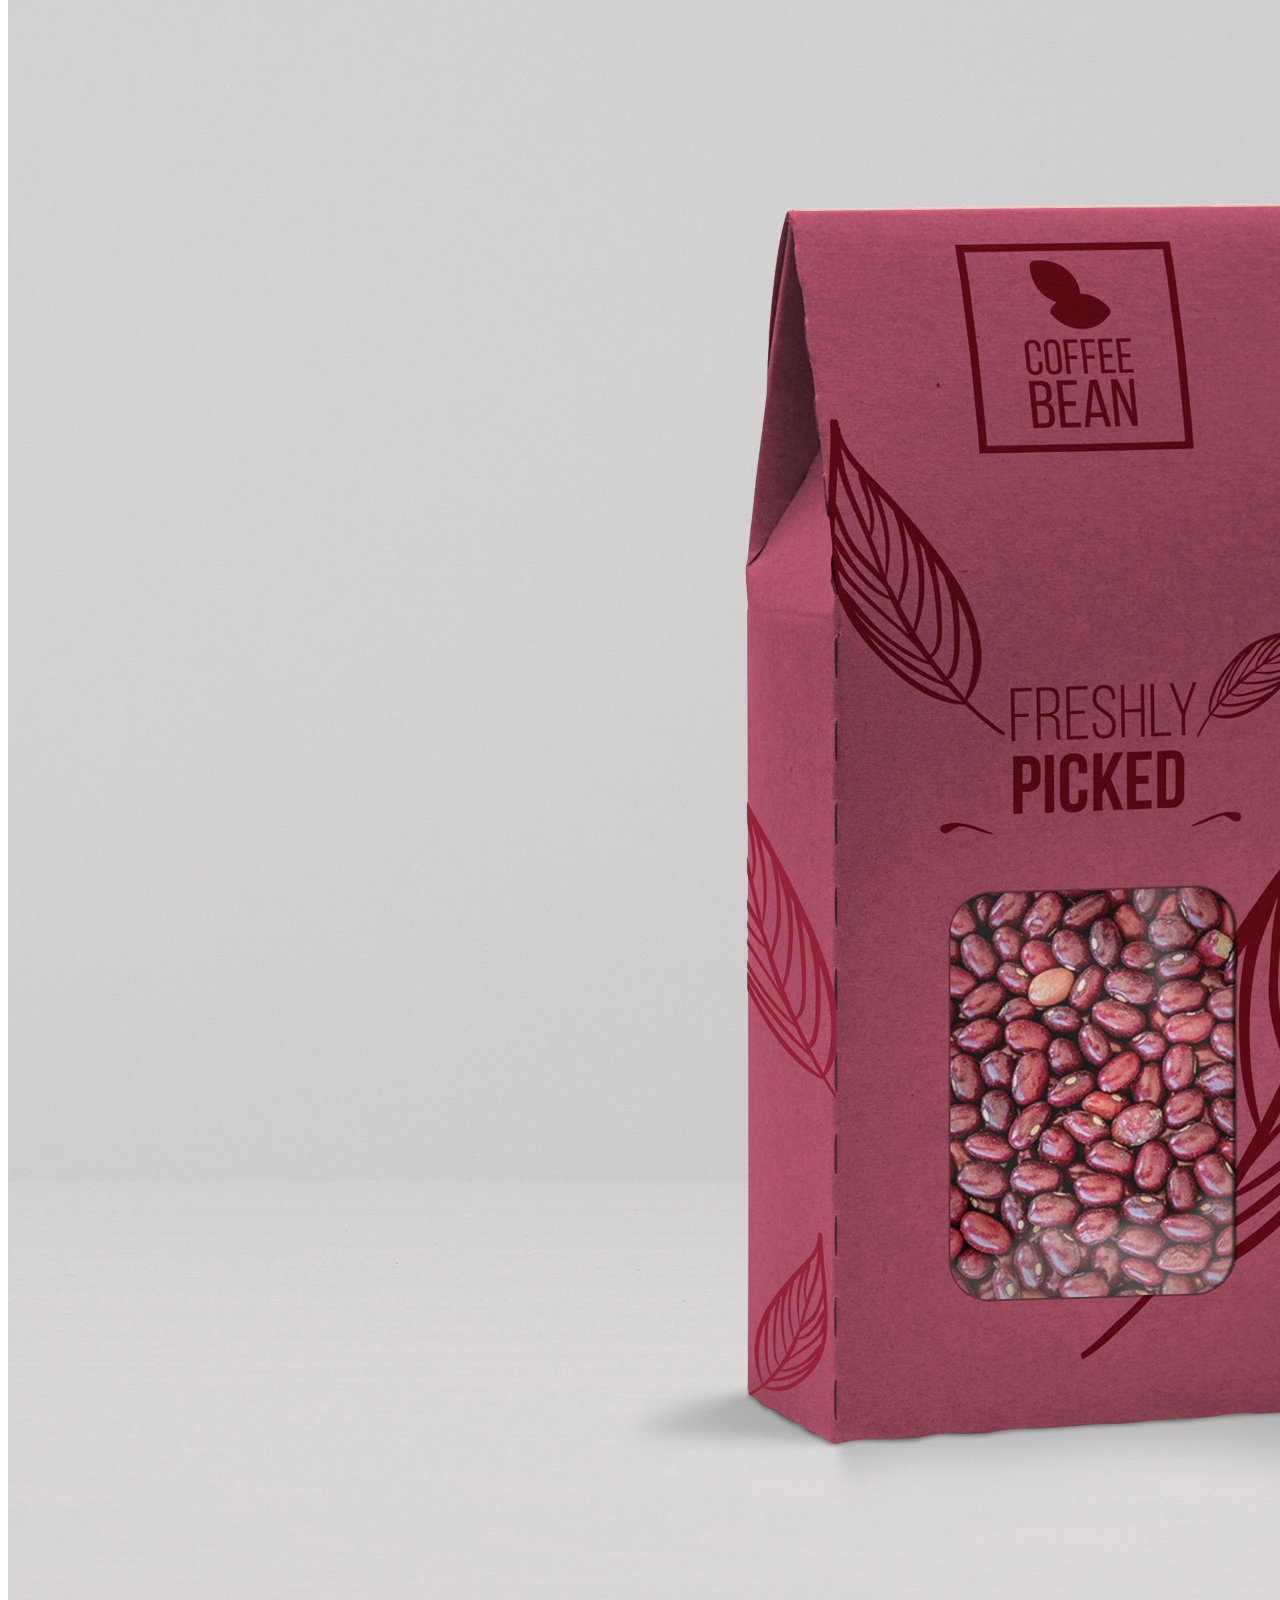
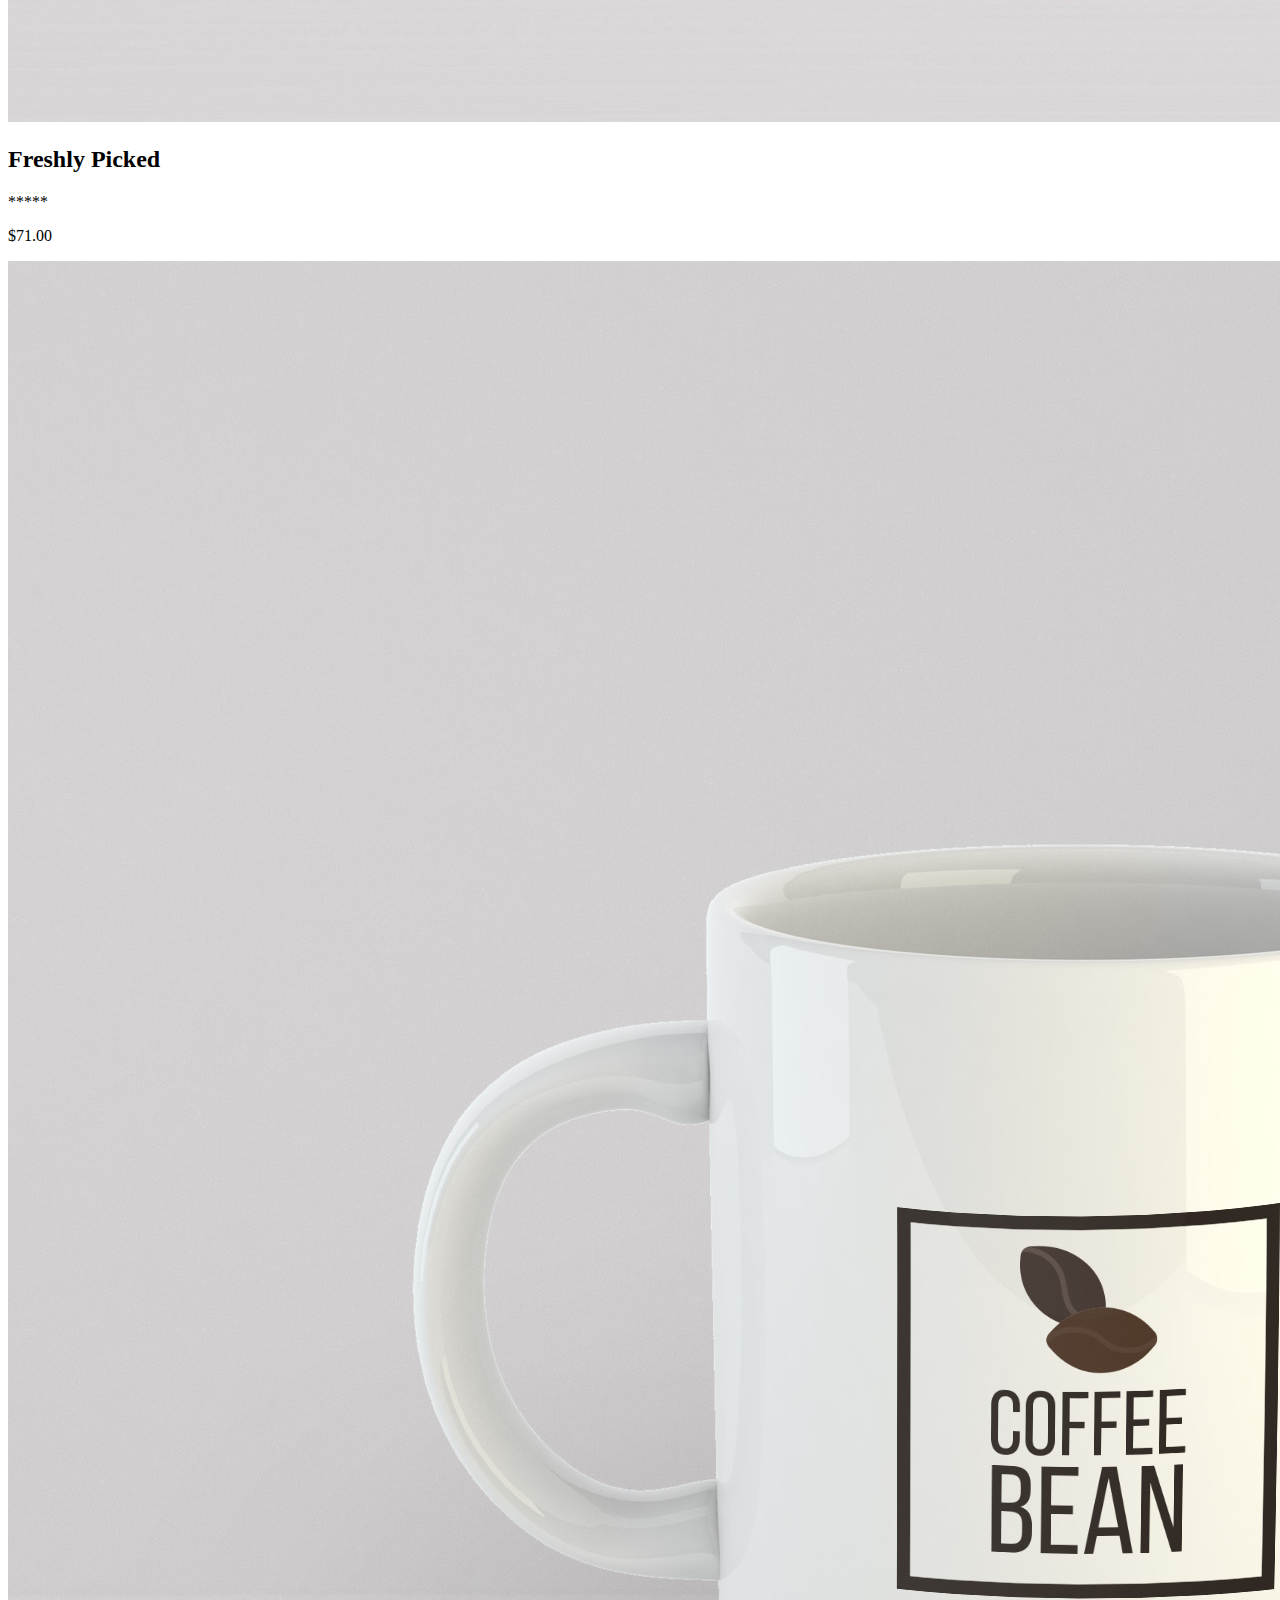
==== commit 6e5d8e76: "Update index.html" ====
--- a/index.html
+++ b/index.html
@@ -3,7 +3,7 @@
 <head>
     <meta charset="UTF-8">
     <meta name="viewport" content="width=device-width, initial-scale=1.0">
-    <link rel="stylesheet" href="./assets/css/style.css">
+    // <link rel="stylesheet" href="./assets/css/style.css">
     <title>Coffee Bean</title>
 </head>
 <body>
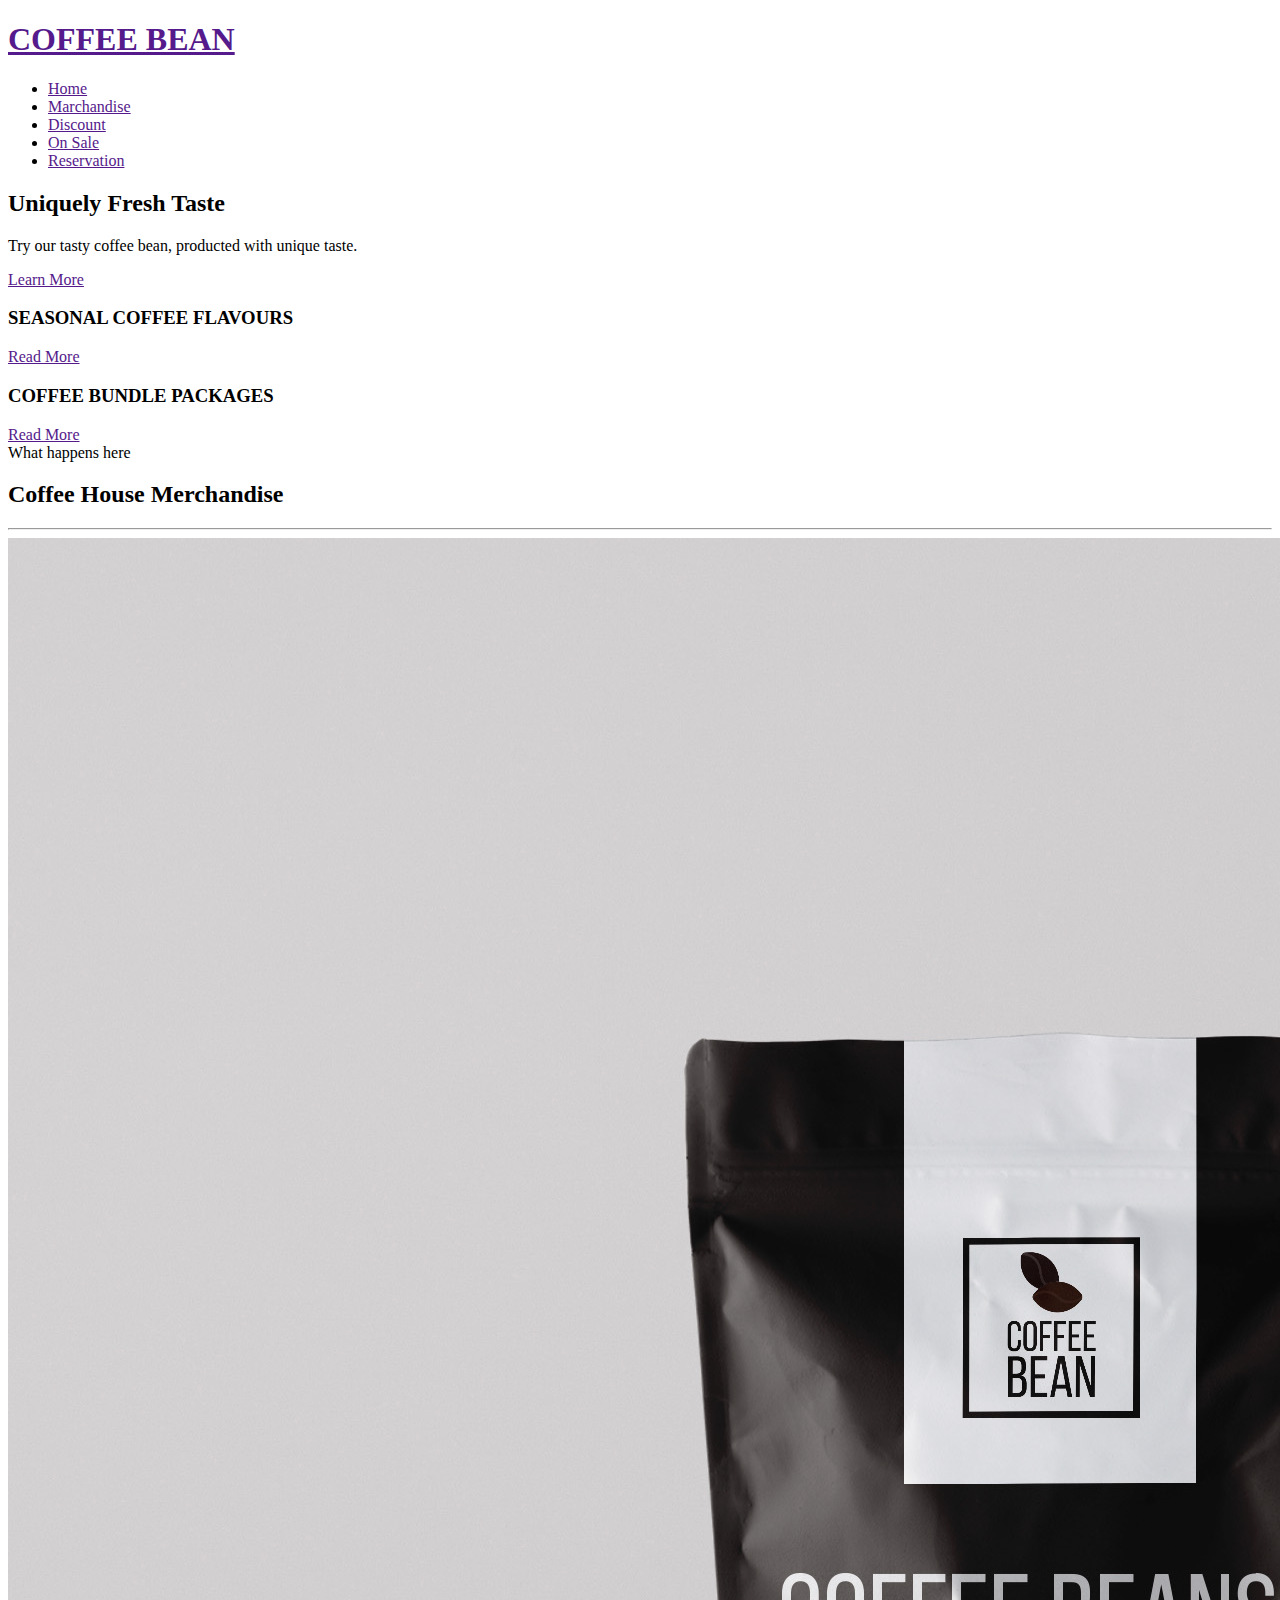
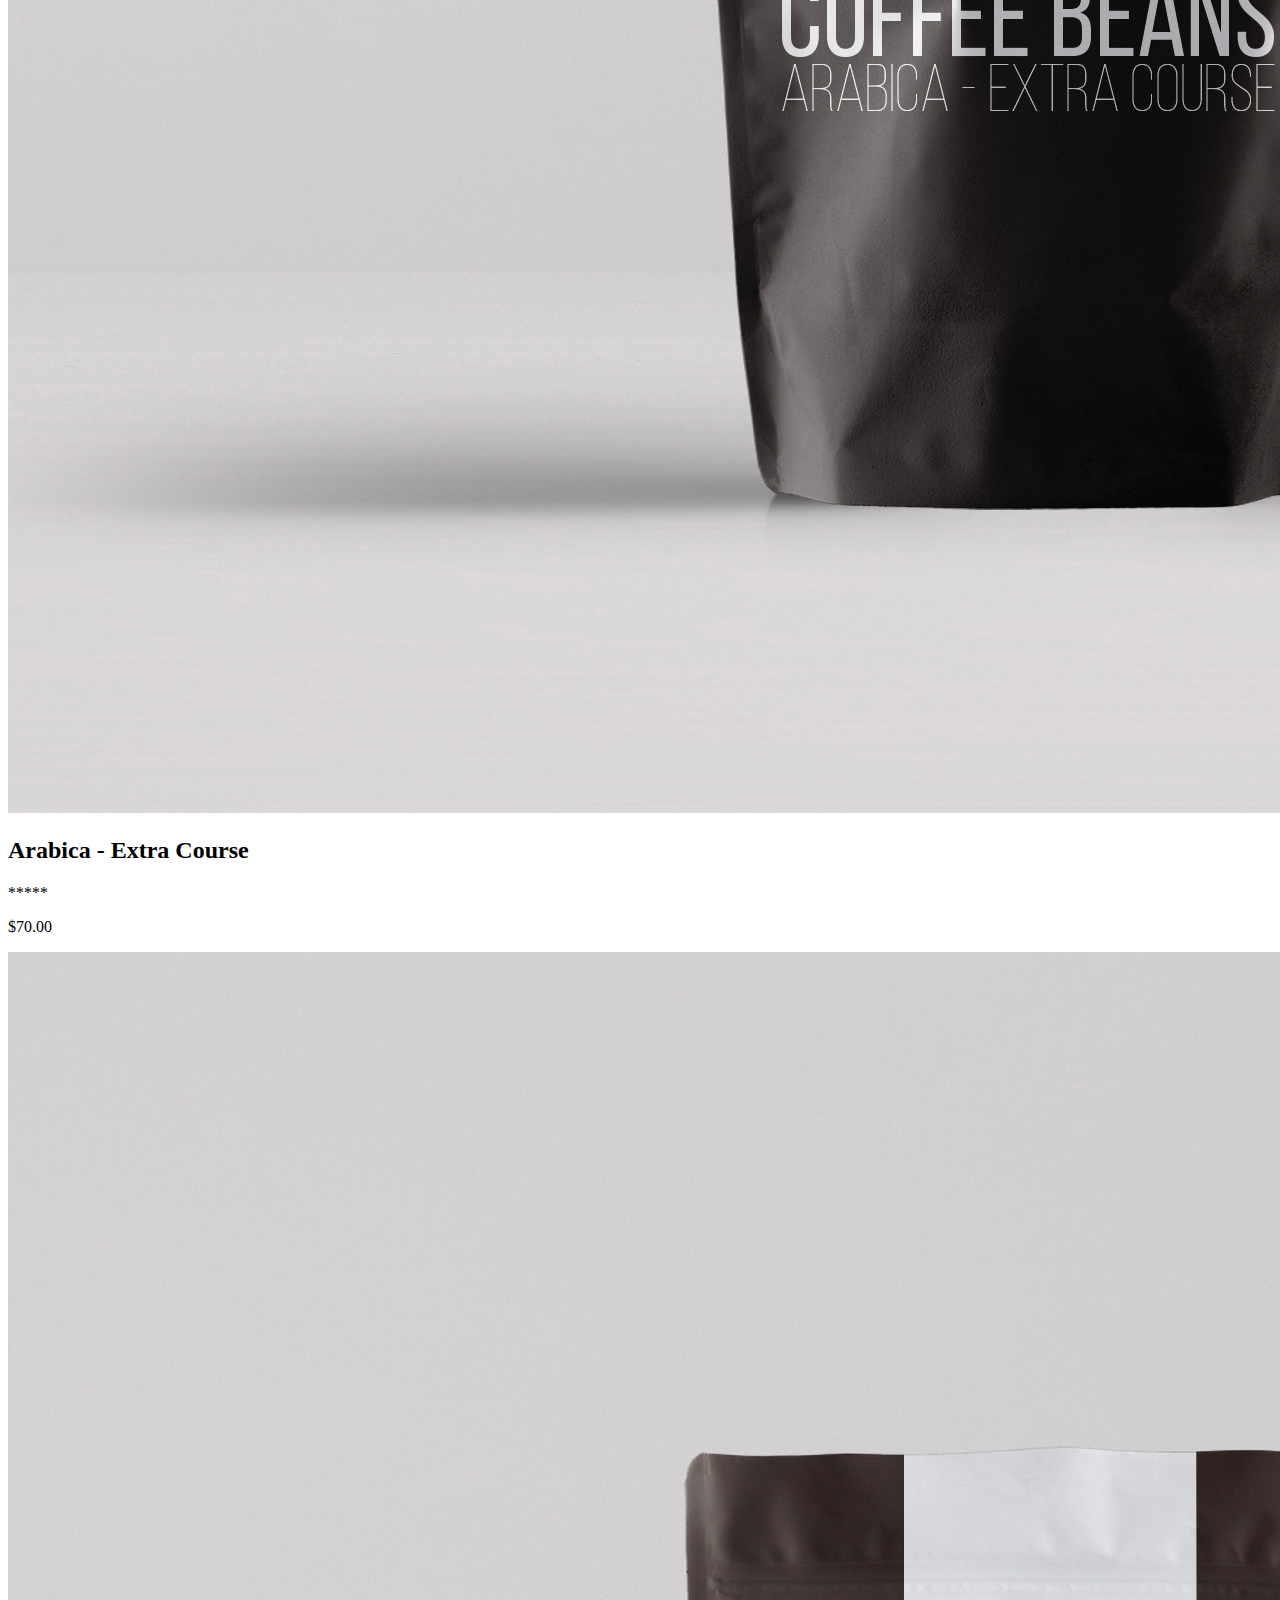
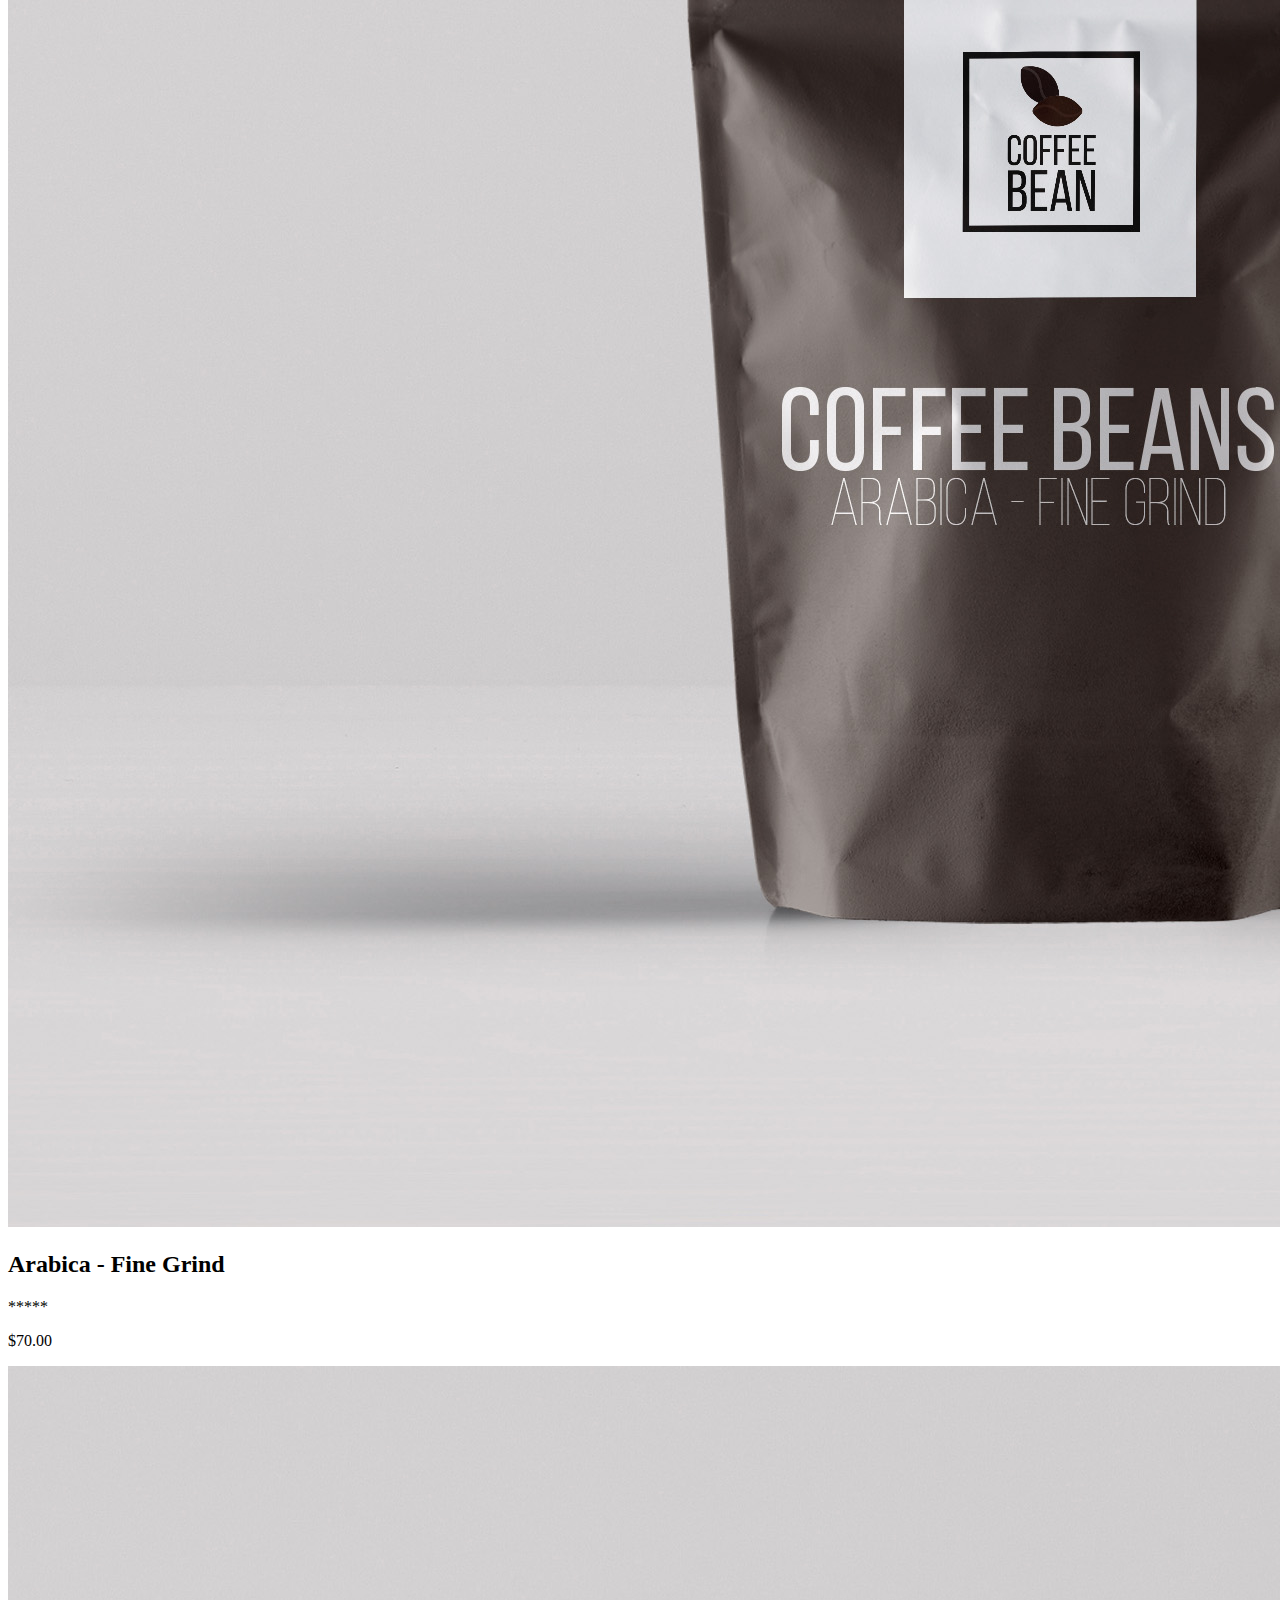
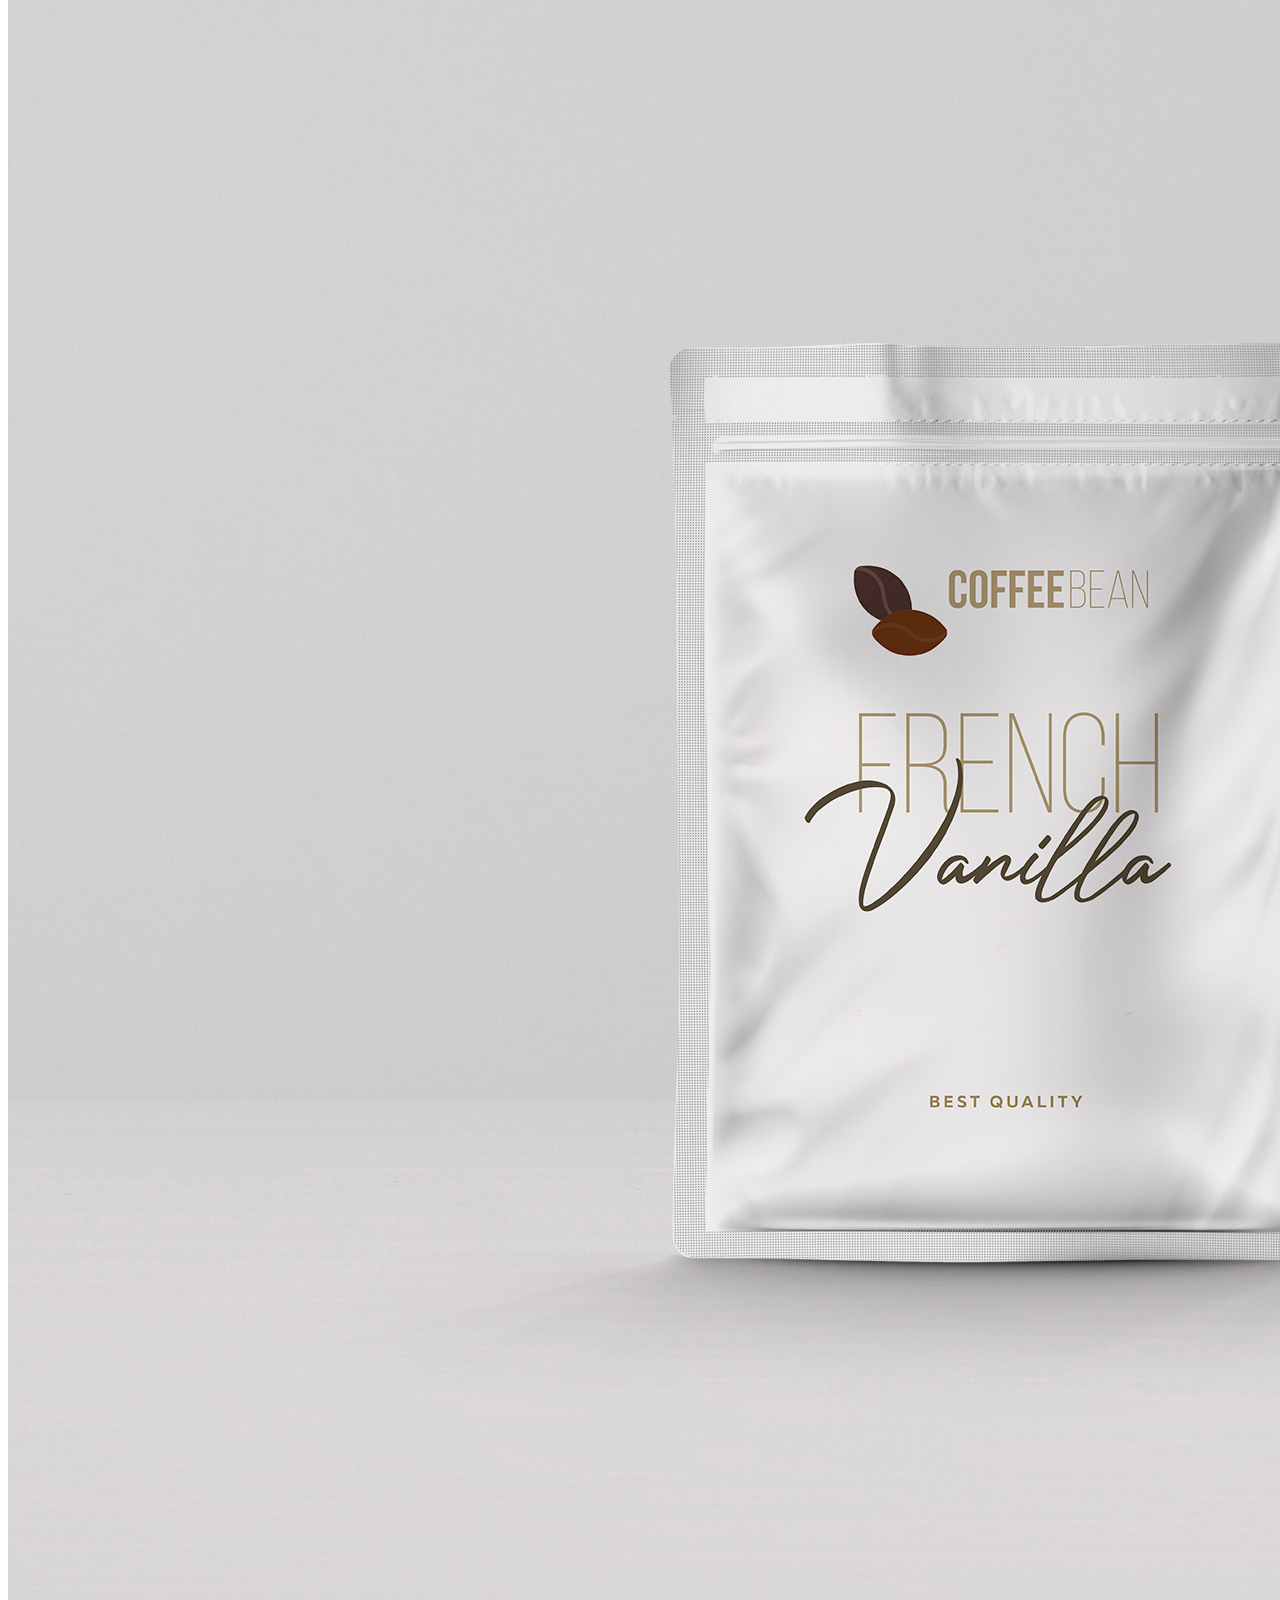
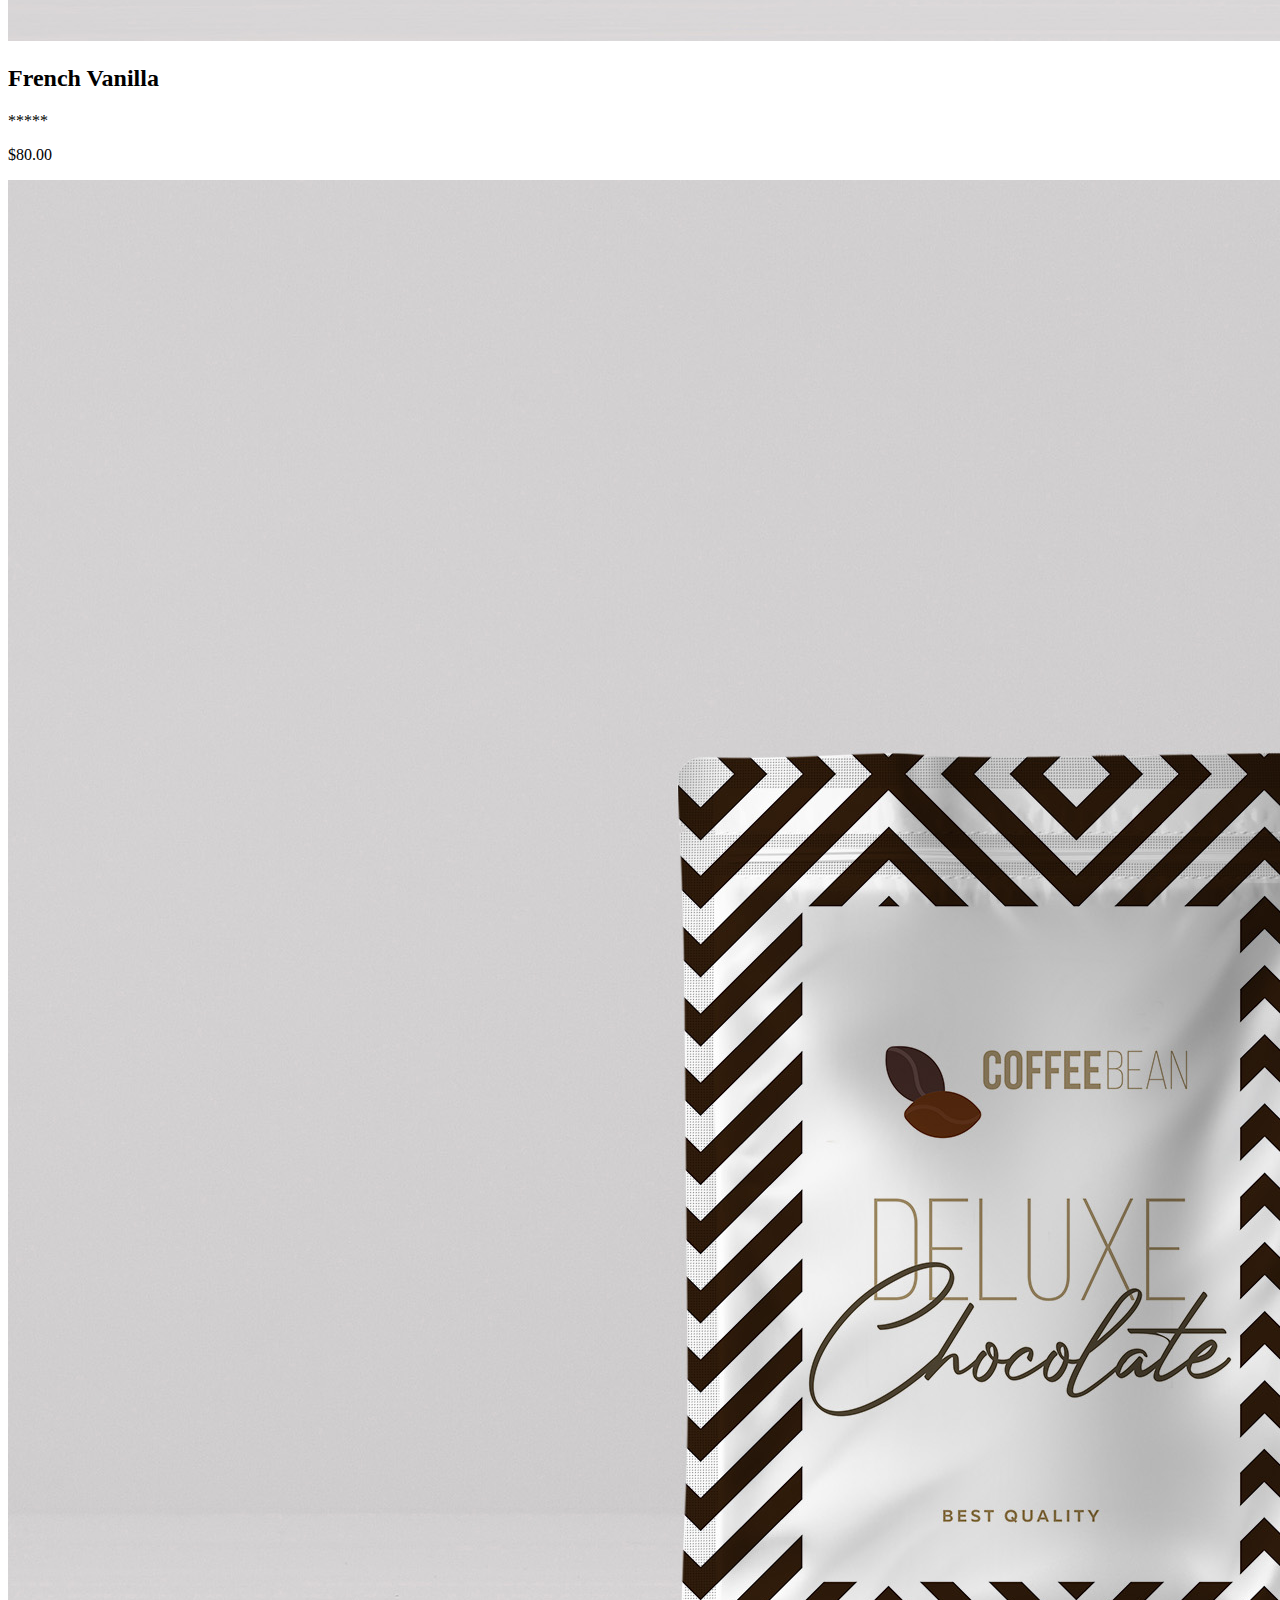
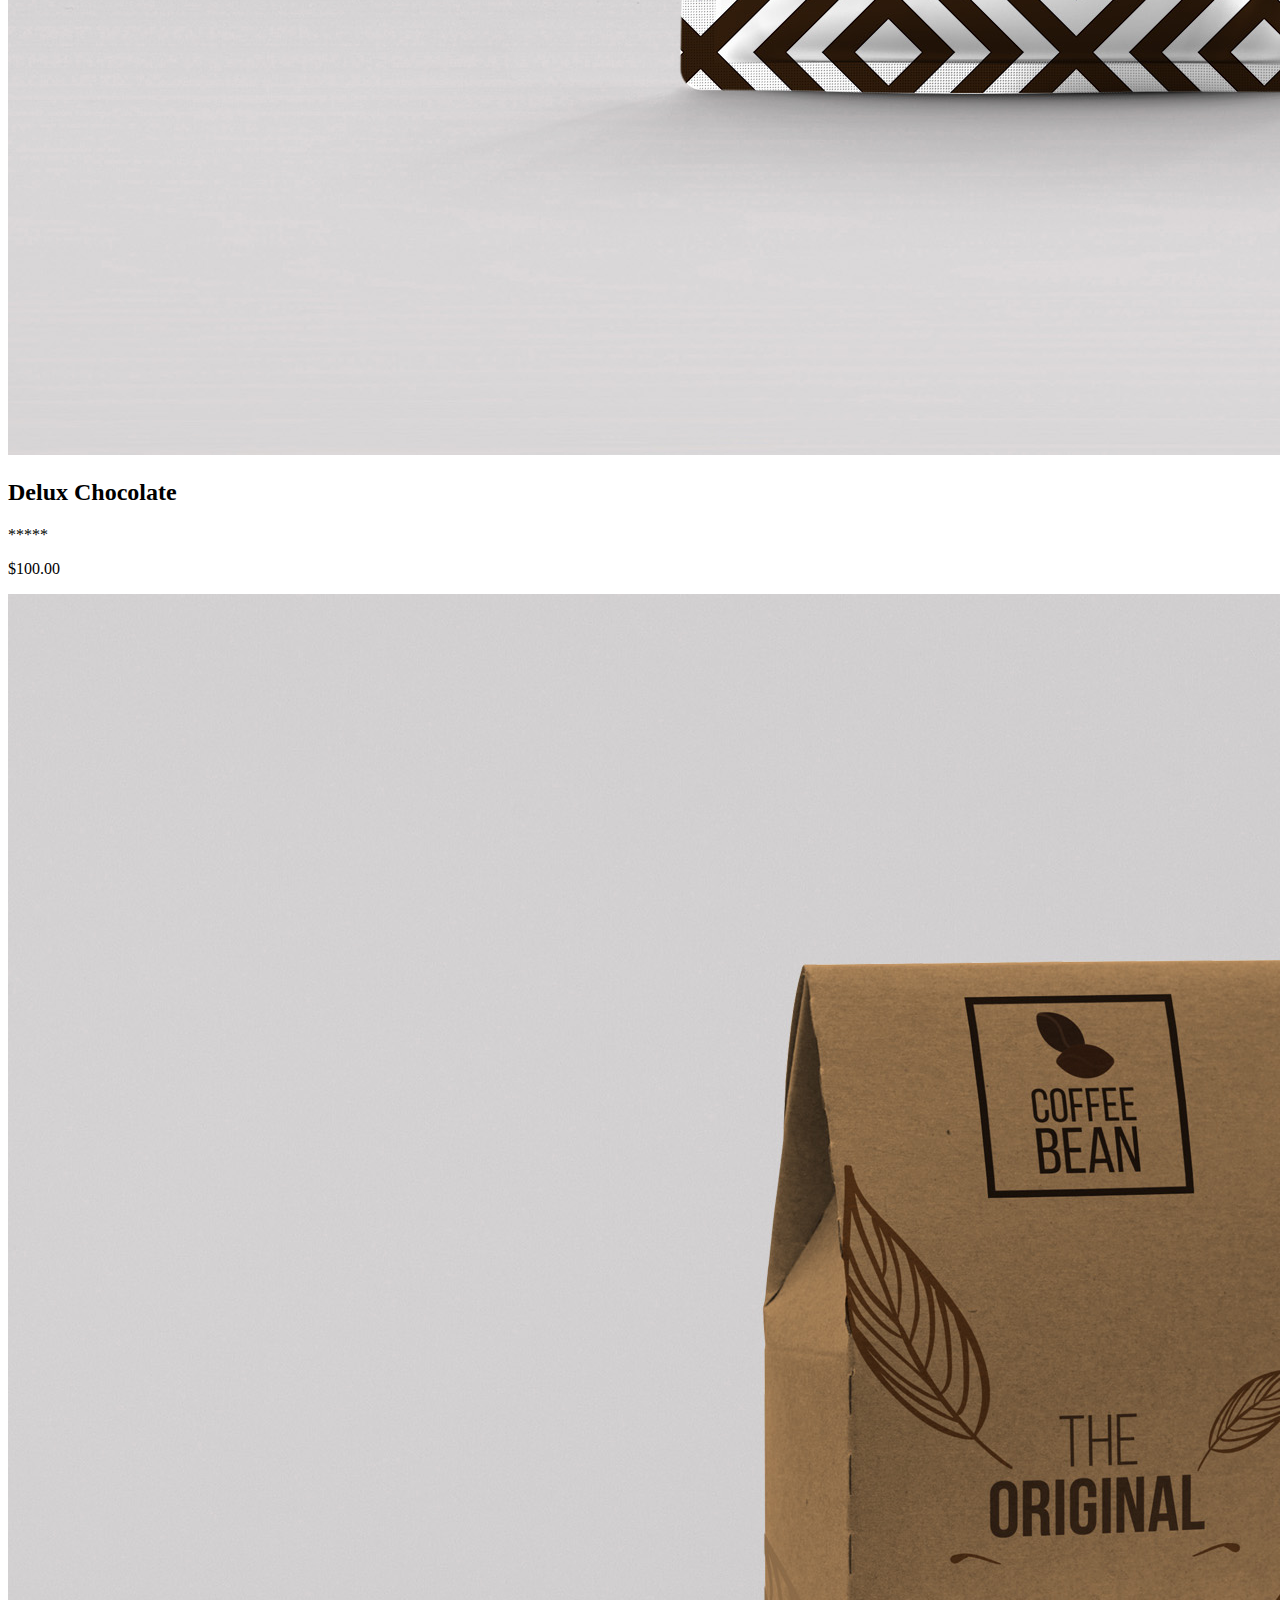
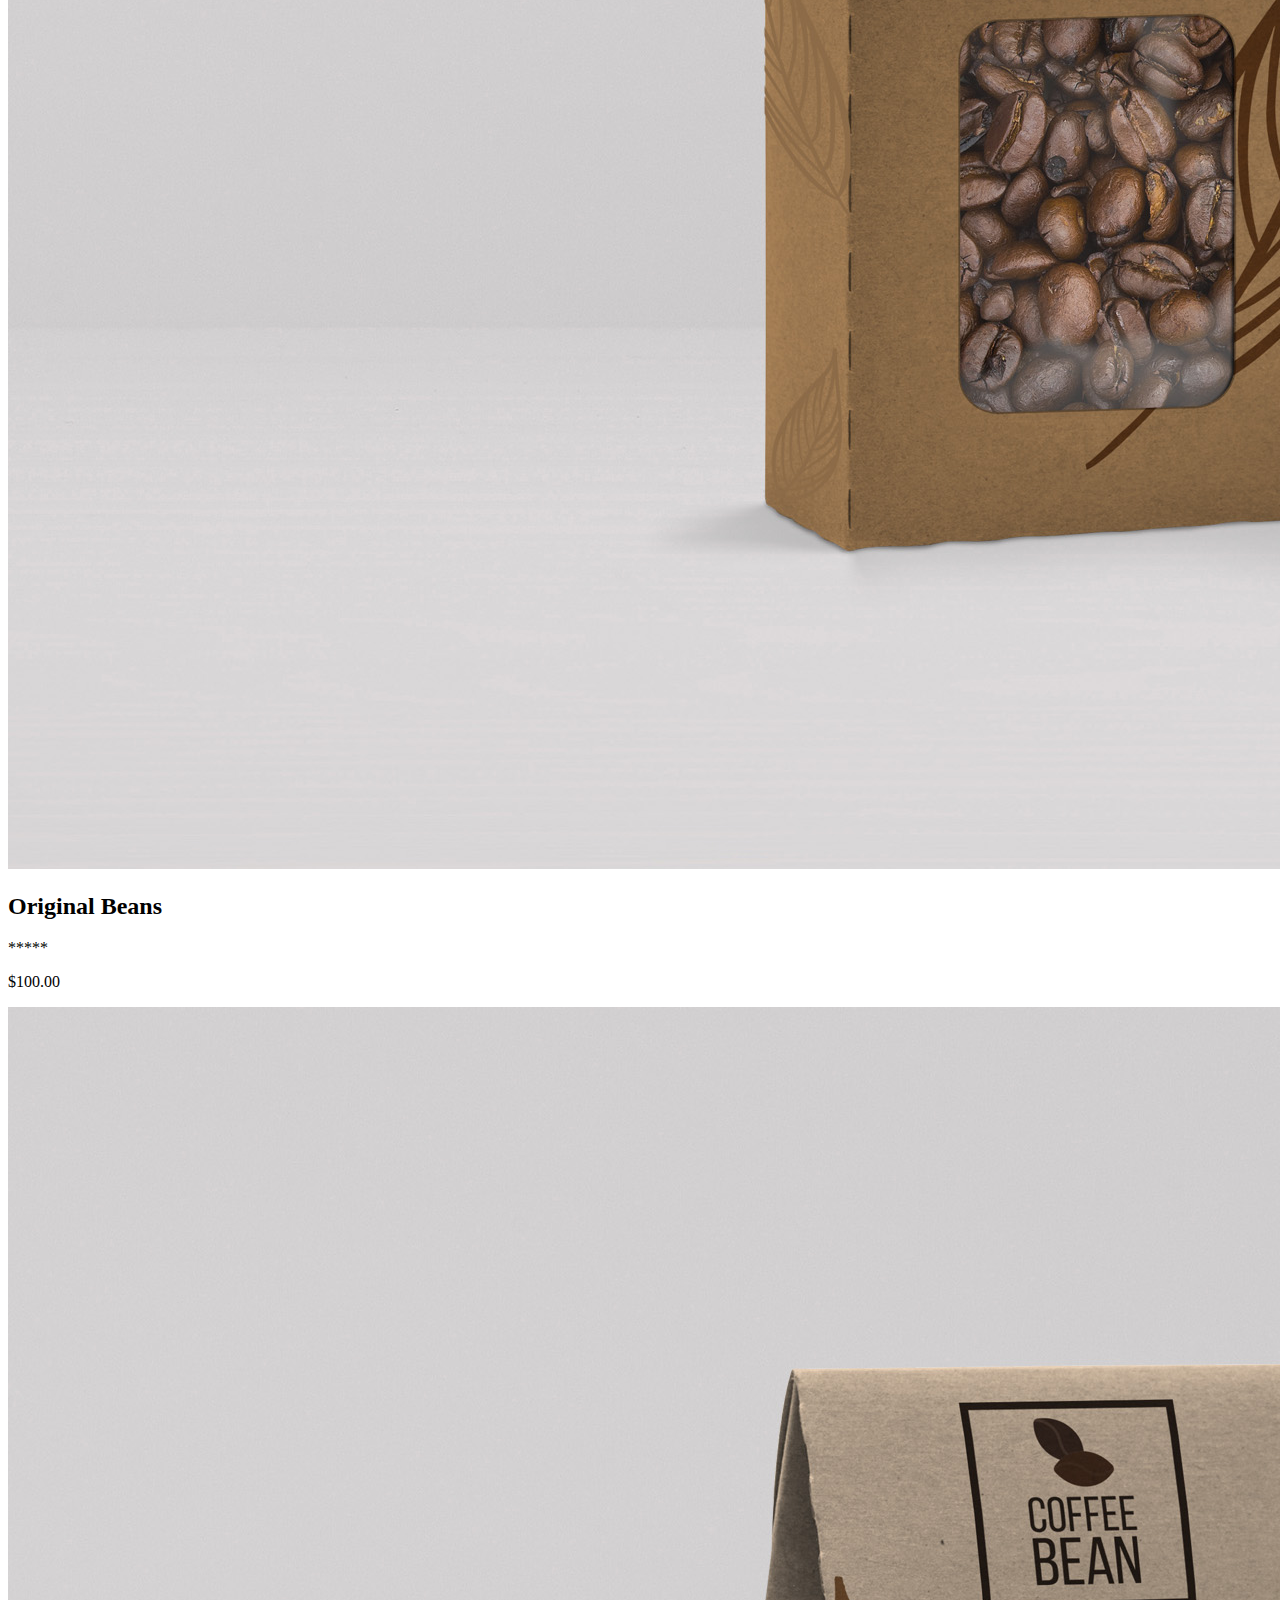
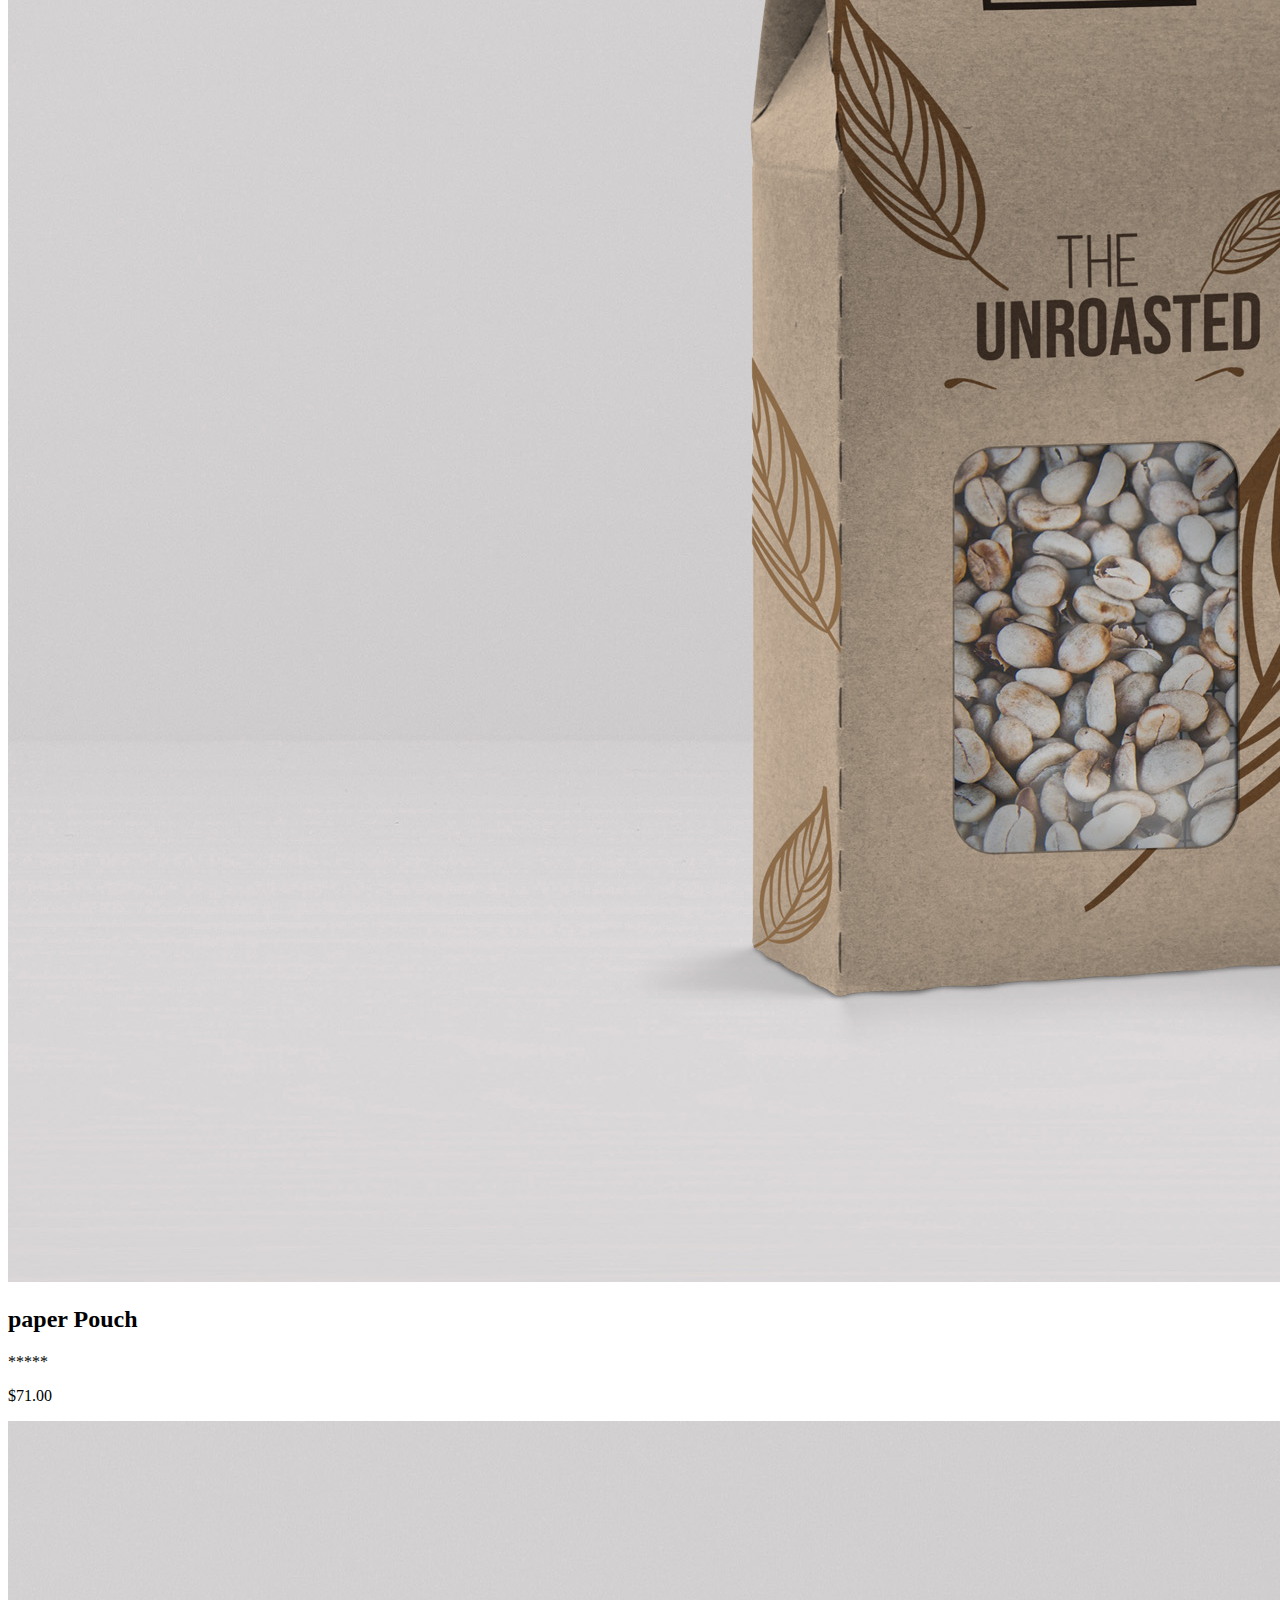
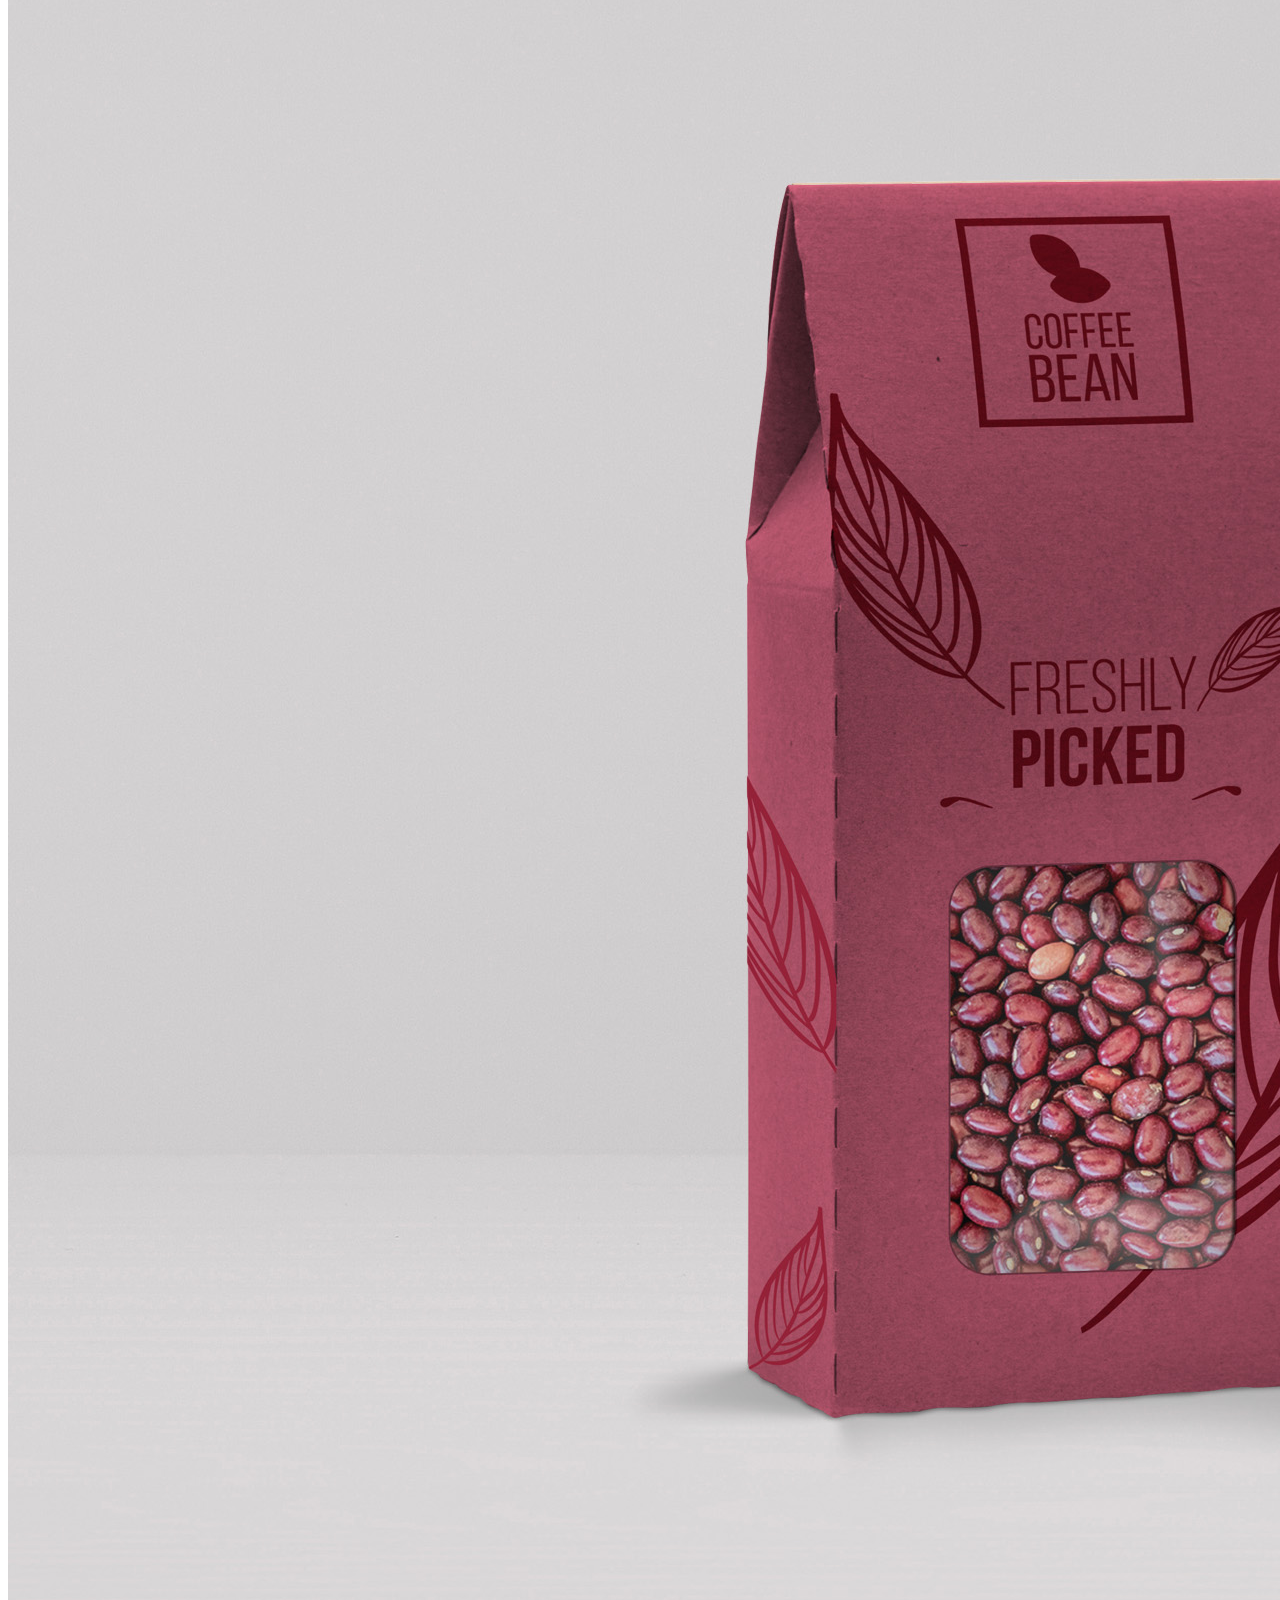
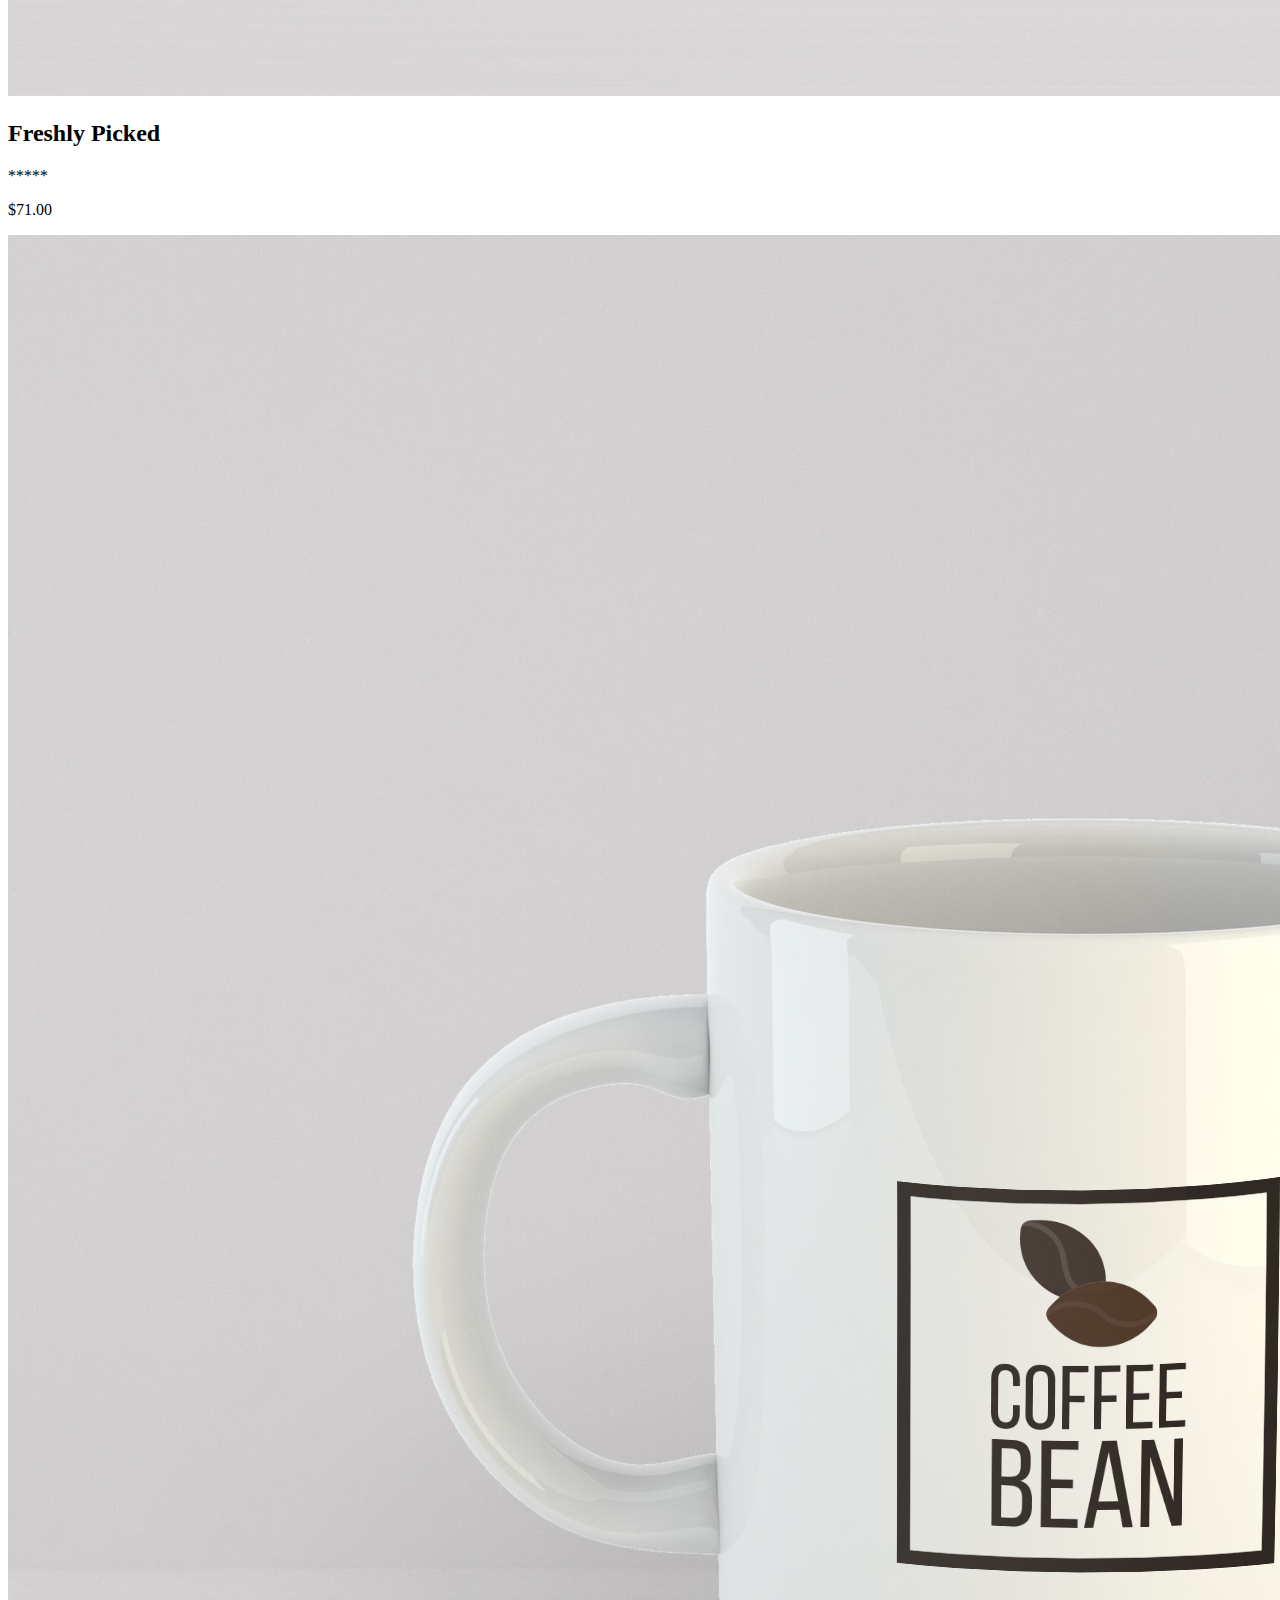
==== commit 40a22684: "Update index.html" ====
--- a/index.html
+++ b/index.html
@@ -3,7 +3,7 @@
 <head>
     <meta charset="UTF-8">
     <meta name="viewport" content="width=device-width, initial-scale=1.0">
-    // <link rel="stylesheet" href="./assets/css/style.css">
+   
     <title>Coffee Bean</title>
 </head>
 <body>
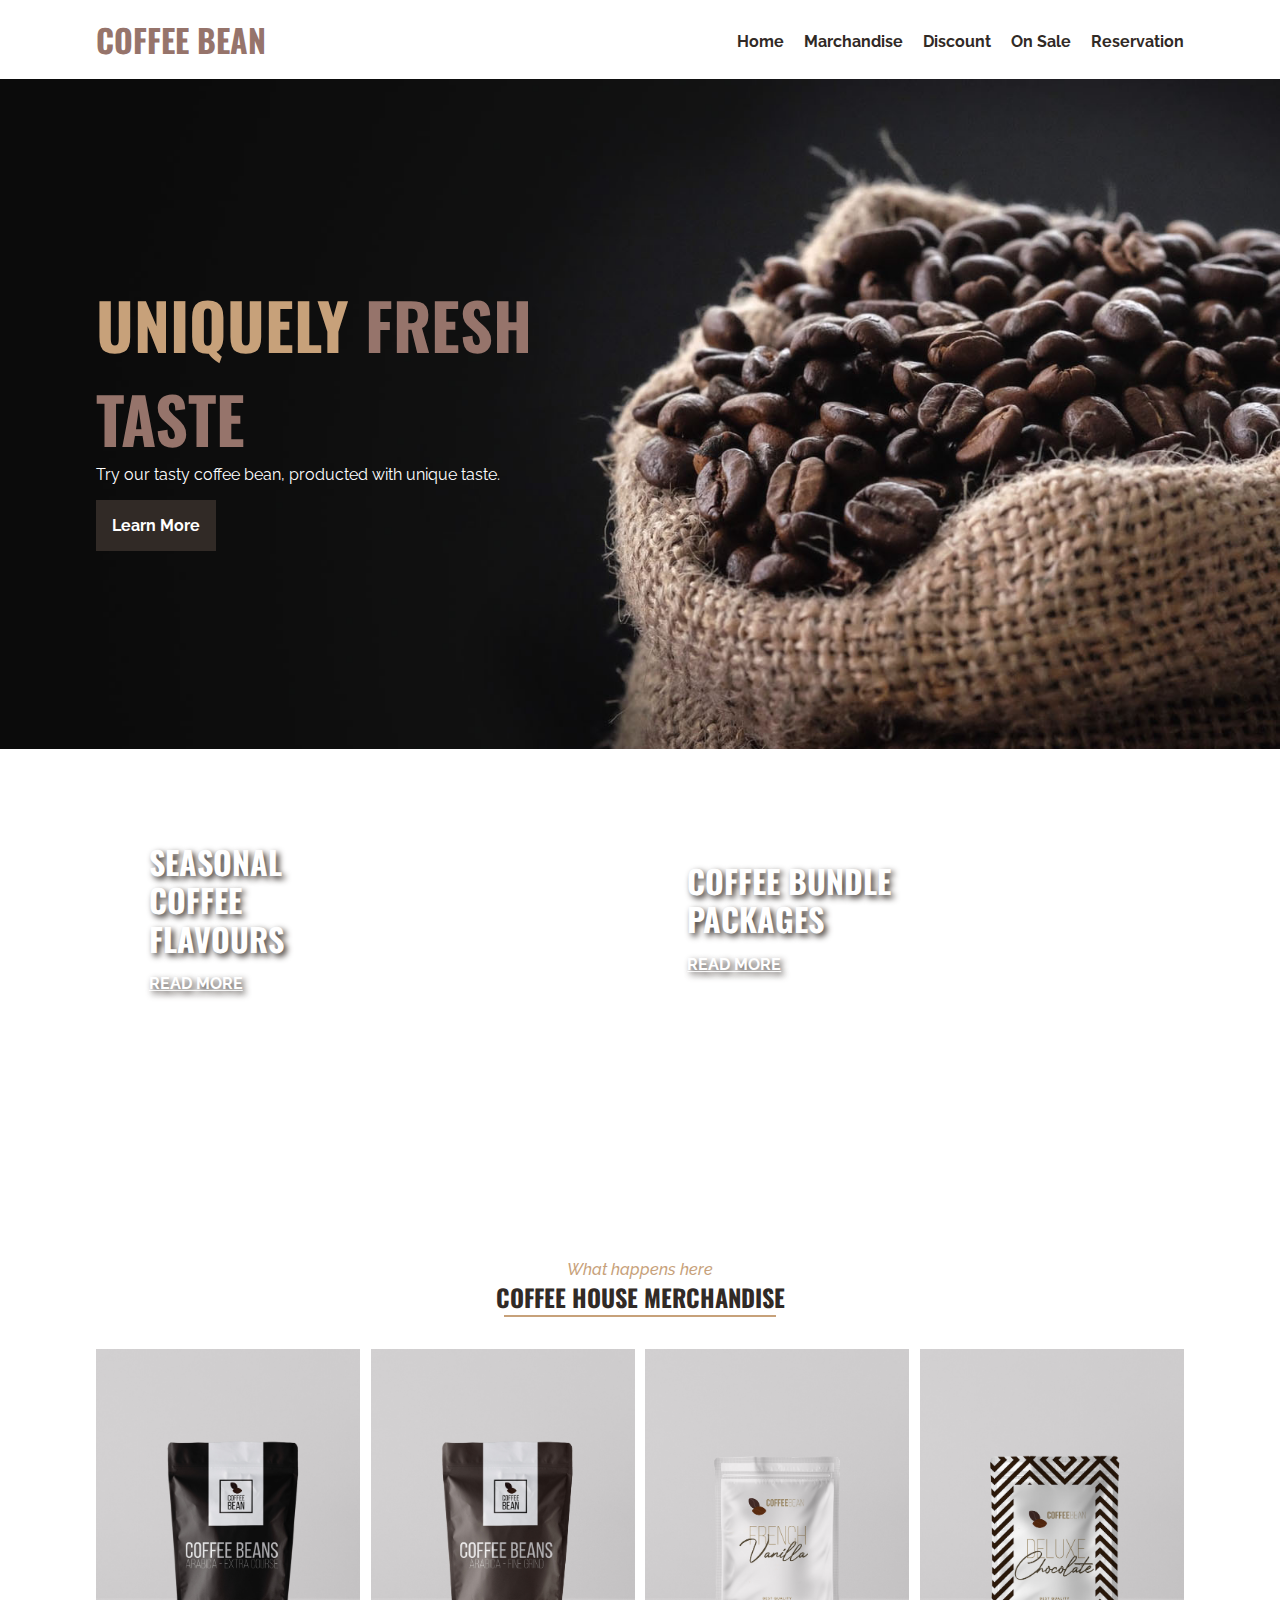
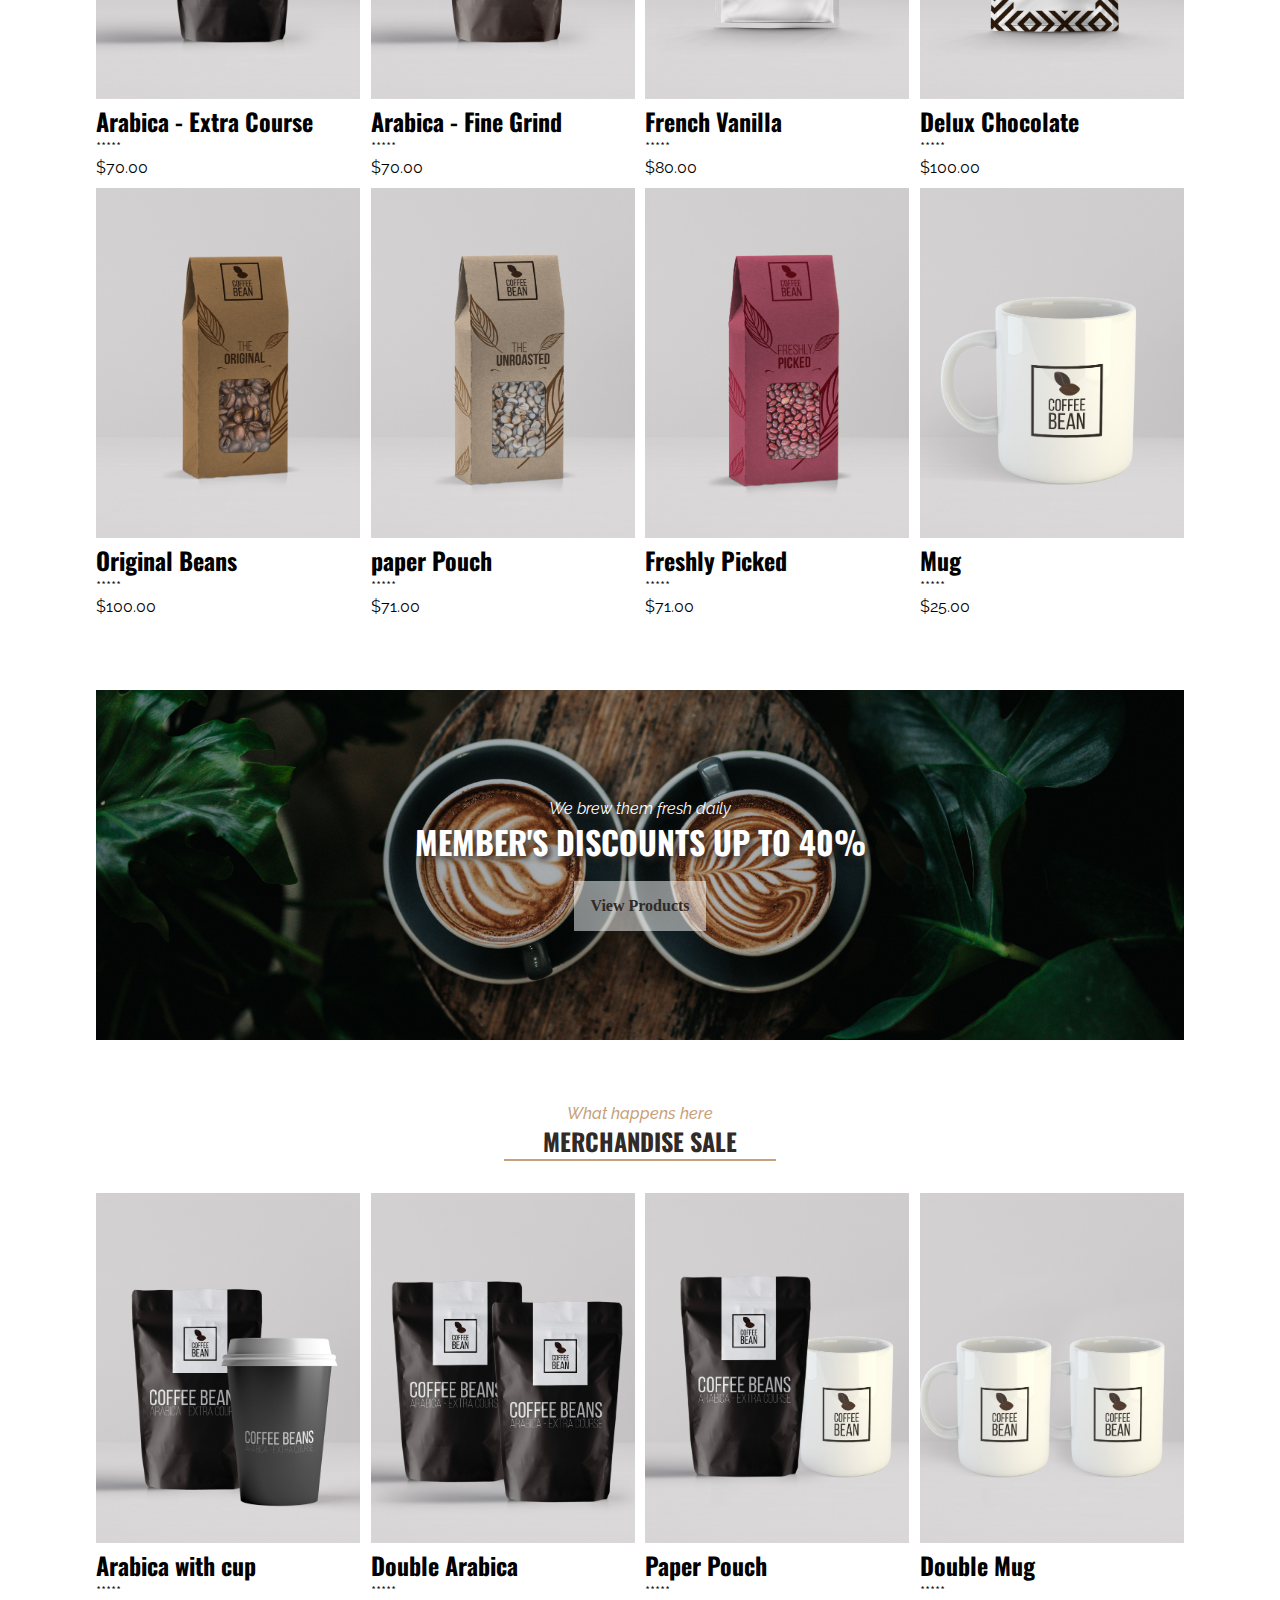
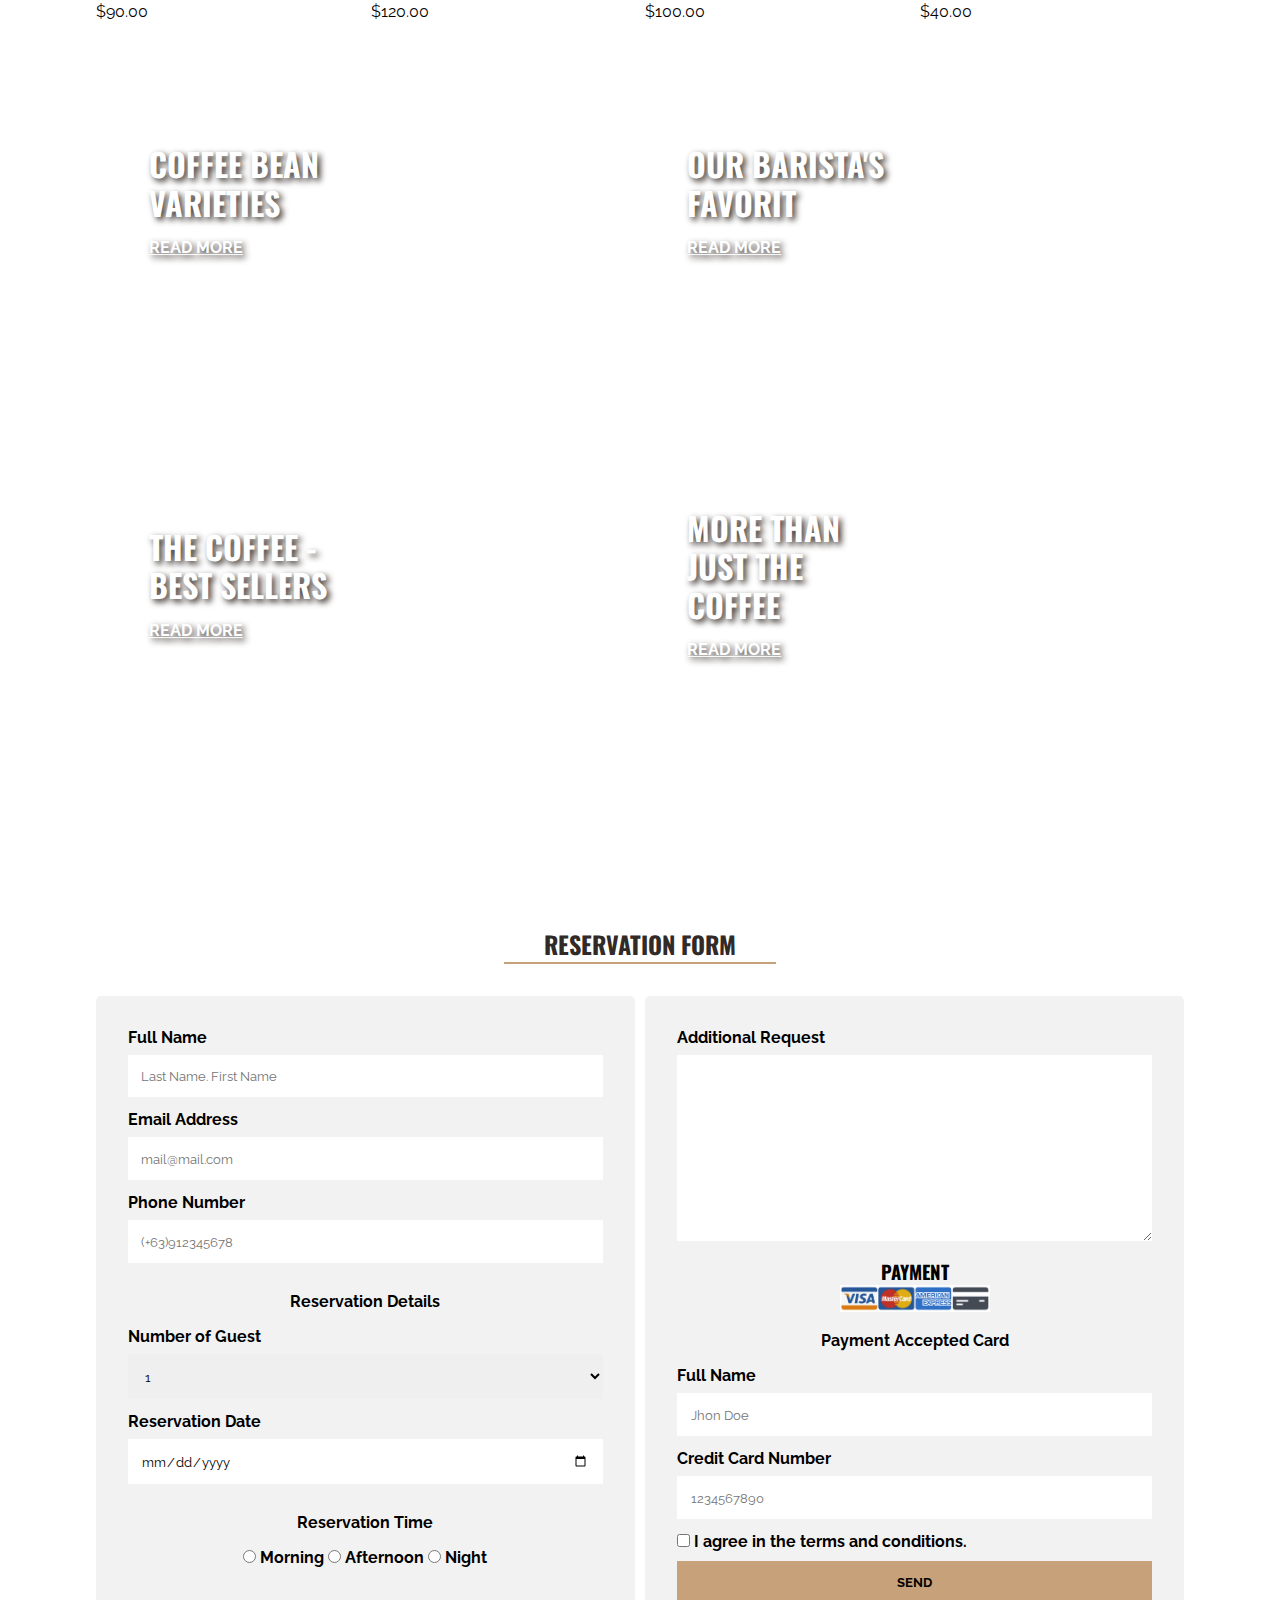
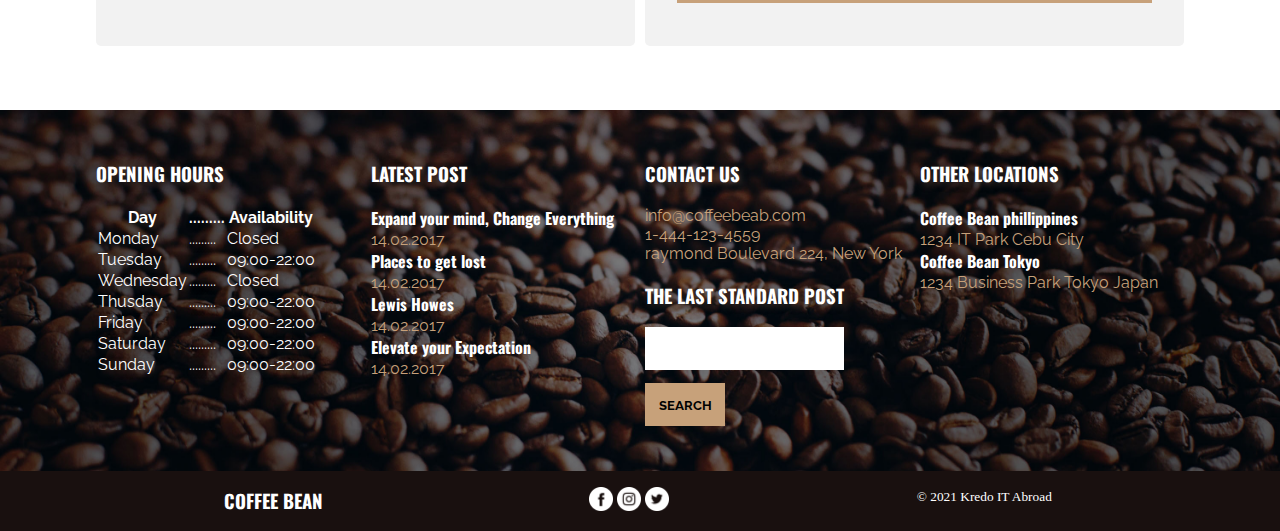
==== commit 6c6bb3a1: "Update index.html" ====
--- a/index.html
+++ b/index.html
@@ -3,7 +3,7 @@
 <head>
     <meta charset="UTF-8">
     <meta name="viewport" content="width=device-width, initial-scale=1.0">
-   
+    <link rel="stylesheet" href="stylesheet.css">
     <title>Coffee Bean</title>
 </head>
 <body>
--- a/stylesheet.css
+++ b/stylesheet.css
@@ -0,0 +1,427 @@
+@import url('https://fonts.googleapis.com/css2?family=Oswald:wght@400;500;600&family=Raleway:wght@400;500;700&display=swap');
+
+*{
+    margin: 0;
+    padding: 0;
+    box-sizing: border-box;
+    outline: none;
+    border: none;
+}
+
+h1,h2,h3,h4,h5{
+    font-family: 'Oswald', sans-serif;
+}
+
+p{
+    font-family: 'Raleway', sans-serif;
+}
+
+.wrapper{
+    width: 100%;
+    margin: auto;
+}
+/* ↑Universal */
+/* ↓header & navgation */
+.nav{
+    overflow: auto;
+    width: 85%;
+    margin: 1em auto;
+}
+.nav h1{
+    text-transform: uppercase;
+    width: 50%;
+    float: left;
+}
+
+.nav h1 a{
+    font-family: 'Oswald', sans-serif;
+    color: #96746b;
+    text-decoration: none;
+}
+
+.nav ul{
+    width: 50%;
+    float: left;
+    text-align: right;
+    padding-top: 1em;
+}
+
+.nav ul li{
+    margin-left: 1em;
+    display: inline-block;
+}
+
+.nav li a{
+    font-family: 'Raleway', sans-serif;
+    color: #312a26;
+    text-decoration: none;
+    font-weight: 700;
+}
+/* header & navgation */
+/* banner */
+.banner{
+    background-image: url(/assets/images/banner-bg.jpg);
+    background-size: cover;
+    background-position: center;
+    position: relative;
+    width: 100%;
+    height: 670px;
+}
+
+.banner-text h2{
+    font-size: 4em;
+    text-transform: uppercase;
+    color: #c7a17a;
+}
+
+.banner-text h2 span{
+    color: #96746b;
+}
+
+.banner-text a{
+    text-decoration: none; 
+    display: inline-block;
+    padding: 1em;
+    background-color: #312a26;
+    color: #fff;
+    font-family: 'Raleway', sans-serif;
+    font-weight: 700;
+    margin-top: 1em;
+}
+
+.banner-text{
+    position: absolute;
+    top: 50%;
+    left: 7.5%;
+    transform: translateY(-50%);
+    width: 45%;
+}
+
+.banner-text p{
+    color: #fff;
+ }
+ 
+ /* Ads */
+ .ads{
+    width: 85%;
+    margin: 4em auto;
+    overflow: auto;
+ }
+
+ .ads-item1{
+    background-image: url(../images/ads-img1.jpg);
+    margin-right: 1%;
+ }
+
+ .ads-item2{
+    background-image: url(../images/ads-img2.jpg);
+ }
+
+ .ads-items{
+    width: 48.5%;
+    height: 350px;
+    float: left;
+    background-size: cover;
+    background-position: center;
+    margin-bottom: 3%;
+    position: relative;
+ }
+
+ .ads-text{
+    position: absolute;
+    top: 30%;
+    left: 10%;
+    transform: translateY(-50%);
+    width: 40%;
+    color: #fff;
+ }
+
+ .ads-text a{
+    display: block;
+    font-family: 'Raleway', sans-serif;
+    font-weight: 700;
+    color: #fff;
+    text-transform: uppercase;
+    margin-top: 1em;
+    text-shadow: 3px 3px 6px #312a26;
+ }
+
+ .ads-text h3{
+    text-transform: uppercase;
+    font-size: 2em;
+    color: #fff;
+    line-height: 1.2em;
+    text-shadow: 3px 3px 6px #312a26;
+ }
+
+ /* merchandise */
+ .merch{
+    width: 85%;
+    margin: 4em auto;
+    overflow: auto;
+ }
+
+ .section-header span{
+    font-family: 'Raleway', sans-serif;
+    font-weight: 500;
+    font-style: italic;
+    color: #c7a17a;
+ }
+
+ .section-header{
+    text-align: center;
+ }
+
+ .section-header h2{
+    text-transform: uppercase;
+    color: #312a26;
+ }
+
+ .section-header hr{
+    background-color: #c7a17a;
+    height: 2px;
+    width: 25%;
+    margin: auto;
+ }
+
+ .merch-gallery{
+    margin-top: 2em;
+    overflow: auto;
+ }
+
+ .merch-items{
+    width: 24.25%;
+    float: left;
+    margin-right: 1%;
+    margin-bottom: 1%;
+ }
+
+ .merch-items img{
+    width: 100%;
+    height: 350px;
+    object-fit: cover;
+ }
+
+ .merch-items:nth-child(4), .merch-items:nth-child(8){
+    margin-right: 0;
+ }
+
+/* Discount */
+.discount{
+    width: 85%;
+    height: 350px;
+    margin: 4em auto;
+    background-image: url(/assets/images/discount-img.jpg);
+    background-size: cover;
+    background-position: center;
+    position: relative;
+}
+
+.discount-text{
+    text-align: center;
+    width: 50%;
+    position: absolute;
+    top: 50%;
+    left: 50%;
+    transform: translate(-50%, -50%);
+}
+
+.discount-text span{
+    font-family: 'Raleway', sans-serif;
+    color: #fff;
+    font-style: italic;
+    text-shadow: 3px 3px 6px #312a26;
+}
+
+.discount-text h2{
+    font-size: 2em;
+    color: #fff;
+    text-transform: uppercase;
+    text-shadow: 3px 3px 6px #312a26;
+}
+
+.discount-text a{
+    text-decoration: none;
+    display: inline-block;
+    padding: 1em;
+    background-color: #ffffff80;
+    color: #312a26;
+    font-weight: 700;
+    margin-top: 1em;
+}
+
+/* Ads2 */
+ .ads-item3{
+    background-image: url(../images/ads-img3.jpg);
+    margin-right: 1%;
+ }
+
+ .ads-item4{
+    background-image: url(../images/ads-img4.jpg);
+ }
+ 
+ .ads-item5{
+    background-image: url(../images/ads-img5.jpg);
+    margin-right: 1%;
+ }
+
+ .ads-item6{
+    background-image: url(../images/ads-img6.jpg);
+ }
+
+ /* resavation */
+ .reservation{
+    width: 85%;
+    margin: 4em auto;
+ }
+
+ form{
+    overflow: auto;
+ }
+
+ .form-group{
+   margin-top: 2em;
+   background-color: #f2f2f2;
+   float: left;
+   width: 49.5%;
+   border-radius: 5px;
+   padding: 2em;
+   height: 650px;
+ }
+
+ .form-group:nth-child(1){
+   margin-right: 1%;
+ }
+
+ form input, form label, form select, form textarea{
+   display: inline-block;
+   width: 100%;
+   font-family: 'Raleway', sans-serif;
+   padding: 1em;
+   margin-bottom: 1em;
+ }
+ form label{
+   font-weight: 700;
+   padding: 0;
+   margin-bottom: .5em;
+ }
+
+ form input[type="submit"]{
+   background-color: #c7a17a;
+   font-weight: 700;
+   text-transform: uppercase;
+ }
+
+ .res-time * {
+   width: auto;
+ }
+.res-time{
+   text-align: center;
+}
+
+ form p{
+   margin: 1em;
+   text-align: center;
+   font-weight: 700;
+ }
+
+ form h3::after{
+   content: "";
+   background-image: url(/assets/images/reservation-cards.png);
+   background-size: contain;
+   background-repeat: no-repeat;
+   display: block;
+   width: 150px;
+   height: 30px;
+   margin-left: auto;
+   margin-right: auto;
+ }
+
+ form h3{
+   text-align: center;
+   text-transform: uppercase;
+   margin: auto;
+ }
+
+ .res-agreement * {
+   width: auto;
+ }
+
+/* footer */
+.footer-contents{
+   width: 85%;
+   margin: auto;
+   overflow: auto;
+}
+
+.footer-widgets{
+   width: 24.25%;
+   float: left;
+   margin-right: 1%;
+}
+
+.footer-widgets:nth-child(4){
+   margin-right: 0;
+}
+
+footer{
+   background-image: url(/assets/images/footer-img.jpg);
+   background-position: center;
+   background-size: cover;
+   padding-top: 2em;
+   padding-bottom: 2em;
+}
+
+.footer-widgets h3{
+   color: #fff;
+   text-transform: uppercase;
+   text-shadow: 3px 3px 6px #312a26;
+   margin-top: 1em;
+   margin-bottom: 1em;
+}
+
+.footer-widgets h4{
+   color: #fff;
+}
+
+.footer-widgets p{
+   color: #c7a17a;
+}
+
+footer td, th{
+   color: #fff;
+   font-family: 'Raleway', sans-serif;
+   text-shadow: 3px 3px 6px #312a26;
+}
+
+.footer-form *{
+   width: auto;
+}
+
+#btn_search{
+   background-color: #c7a17a;
+   font-weight: 700;
+   text-transform: uppercase;
+}
+
+.footer-social{
+   color: #fff;
+   background-color: #19100F;
+   overflow: auto;
+   padding: 1em 7.5%;
+   /* position: fixed;
+   bottom: 0; */
+} 
+
+.social-widgets{
+   width: 32.66%;
+   float: left;
+   text-align: center;
+}
+.social-widgets h3{
+   text-transform: uppercase;
+}
+
+.social-widgets img{
+   width: 1.5em;
+}
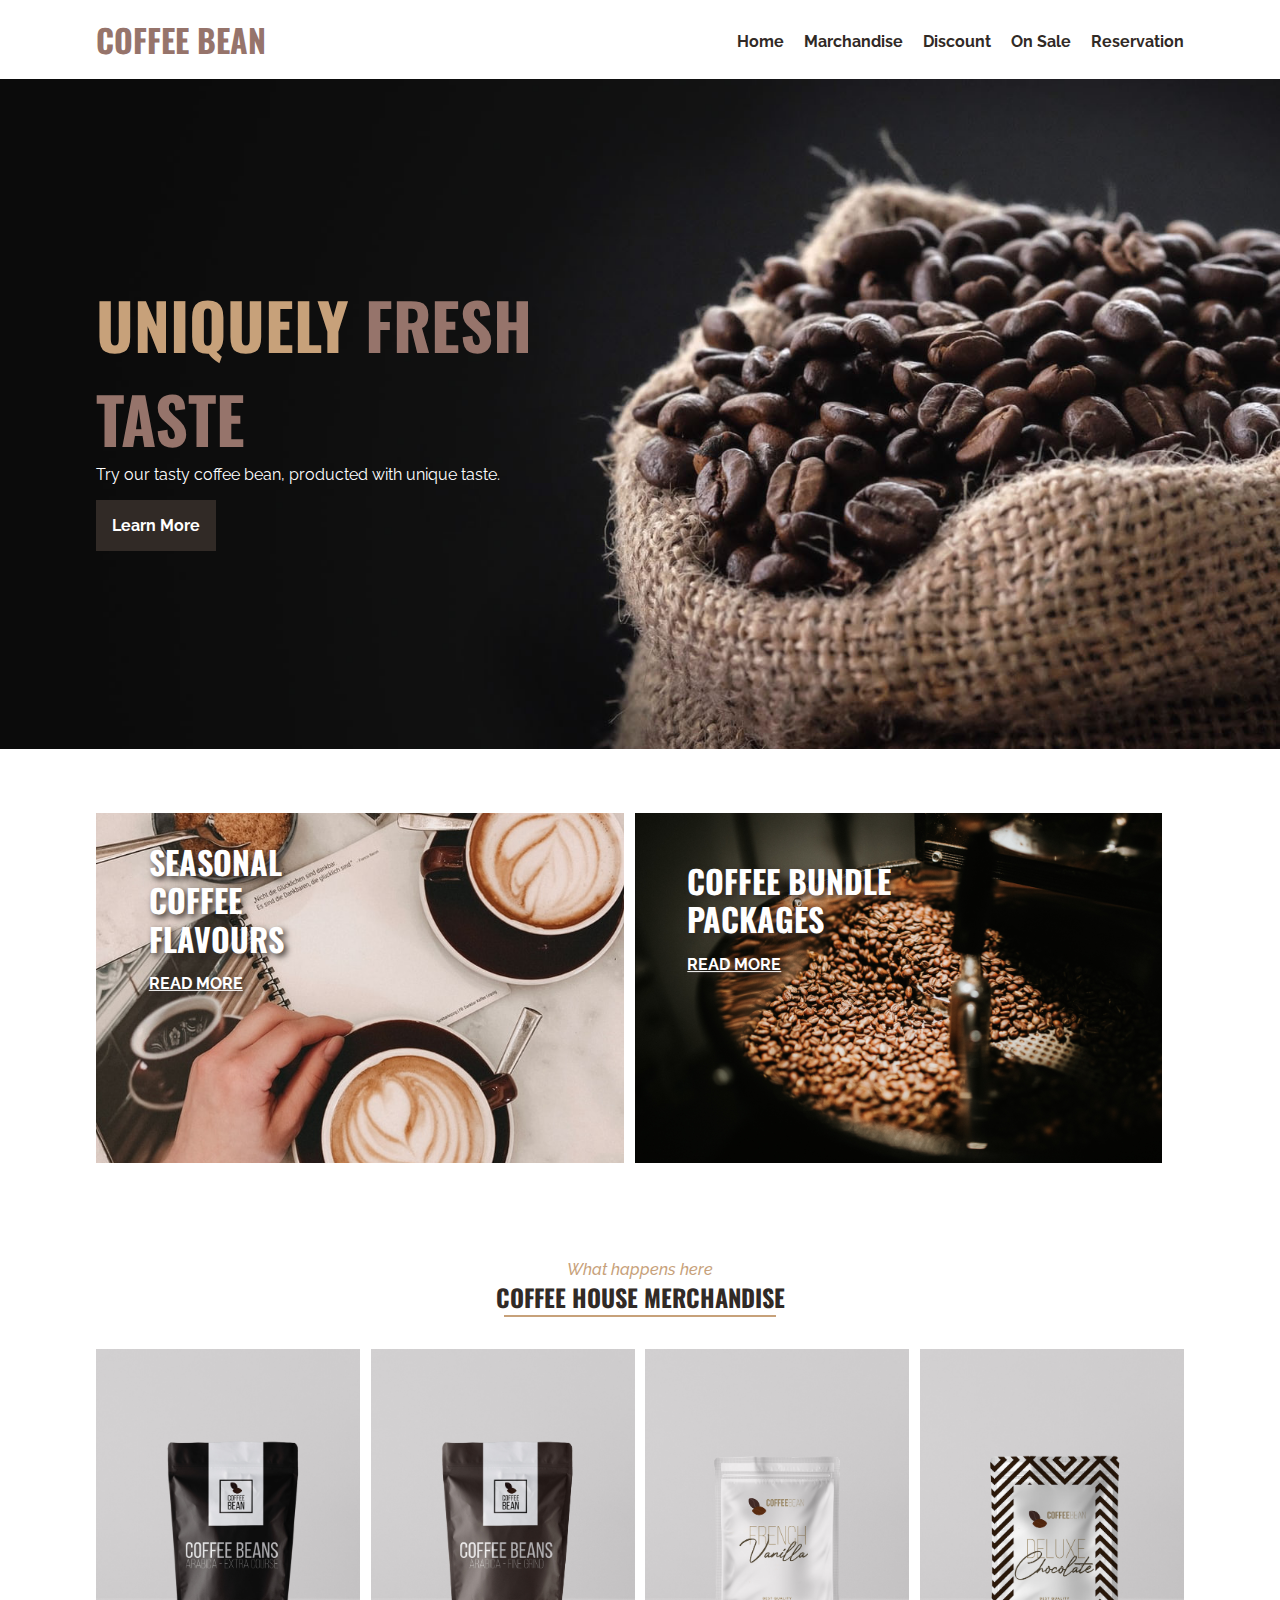
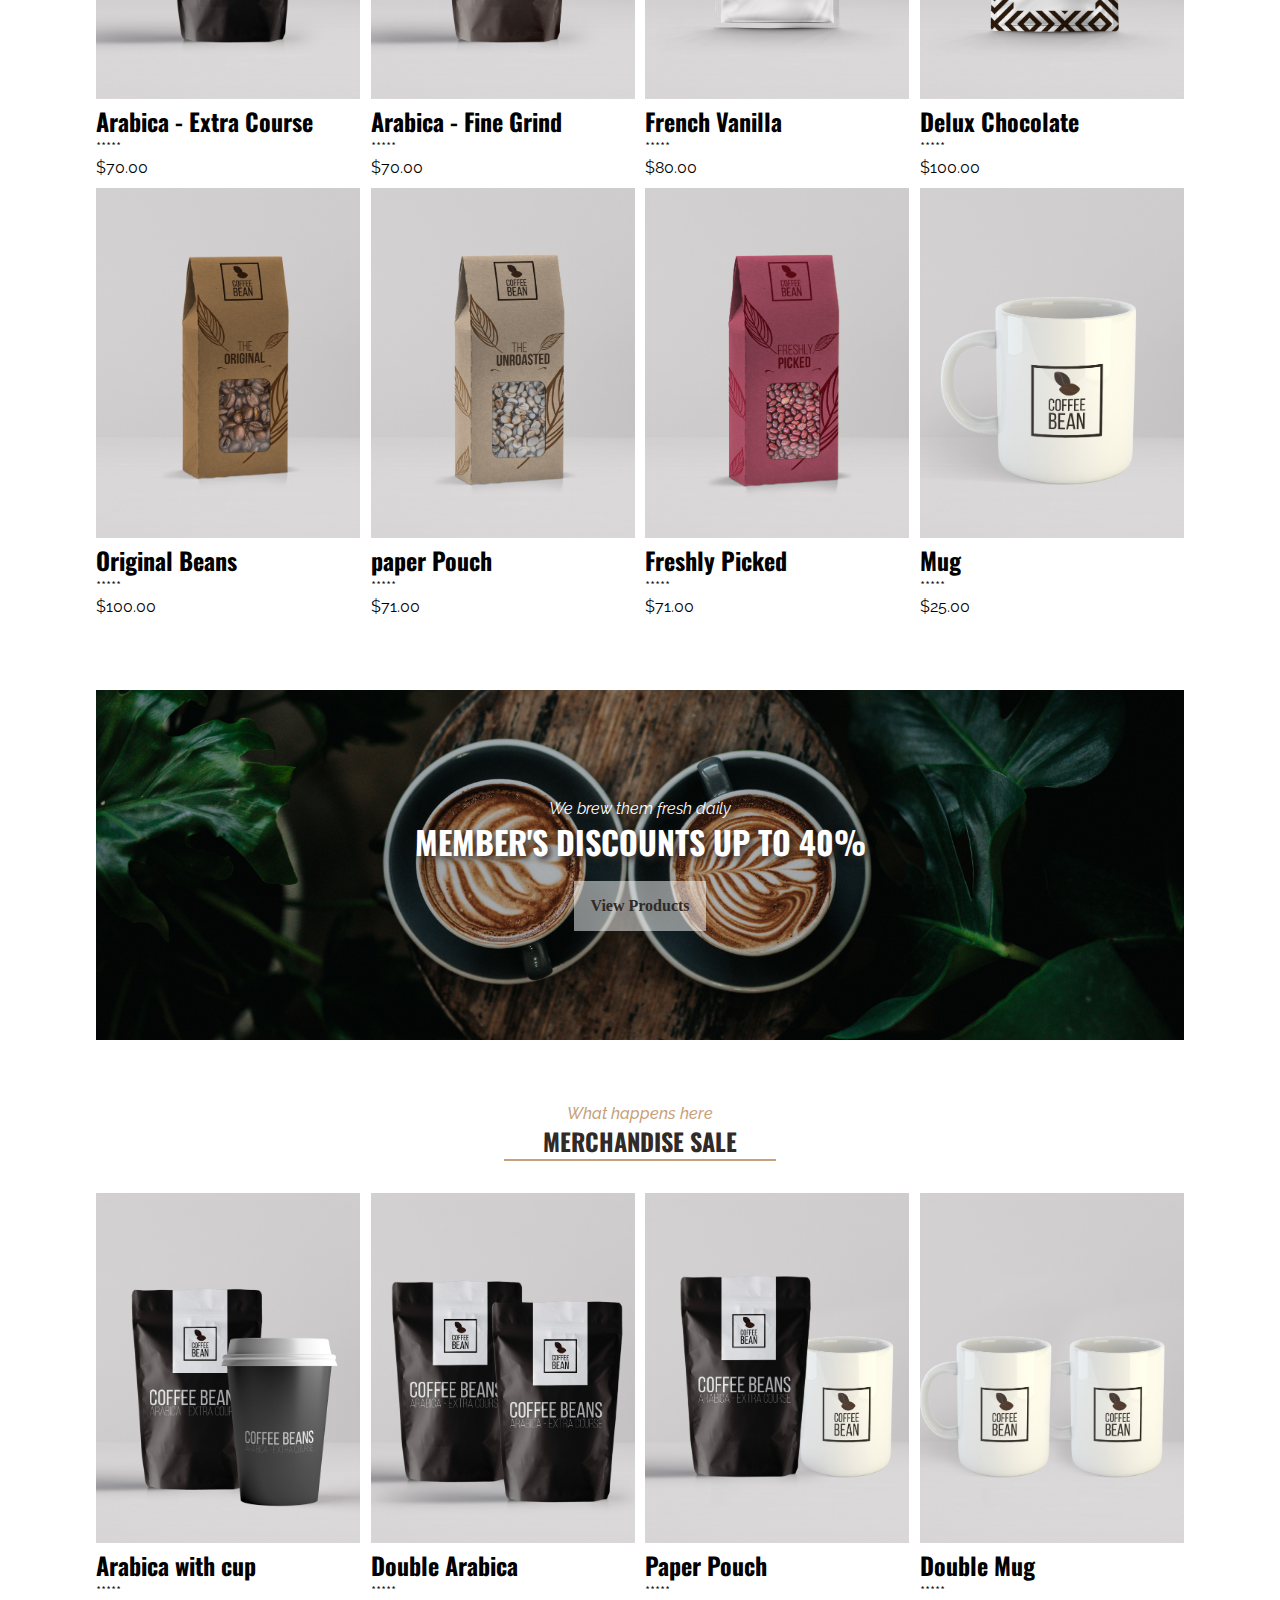
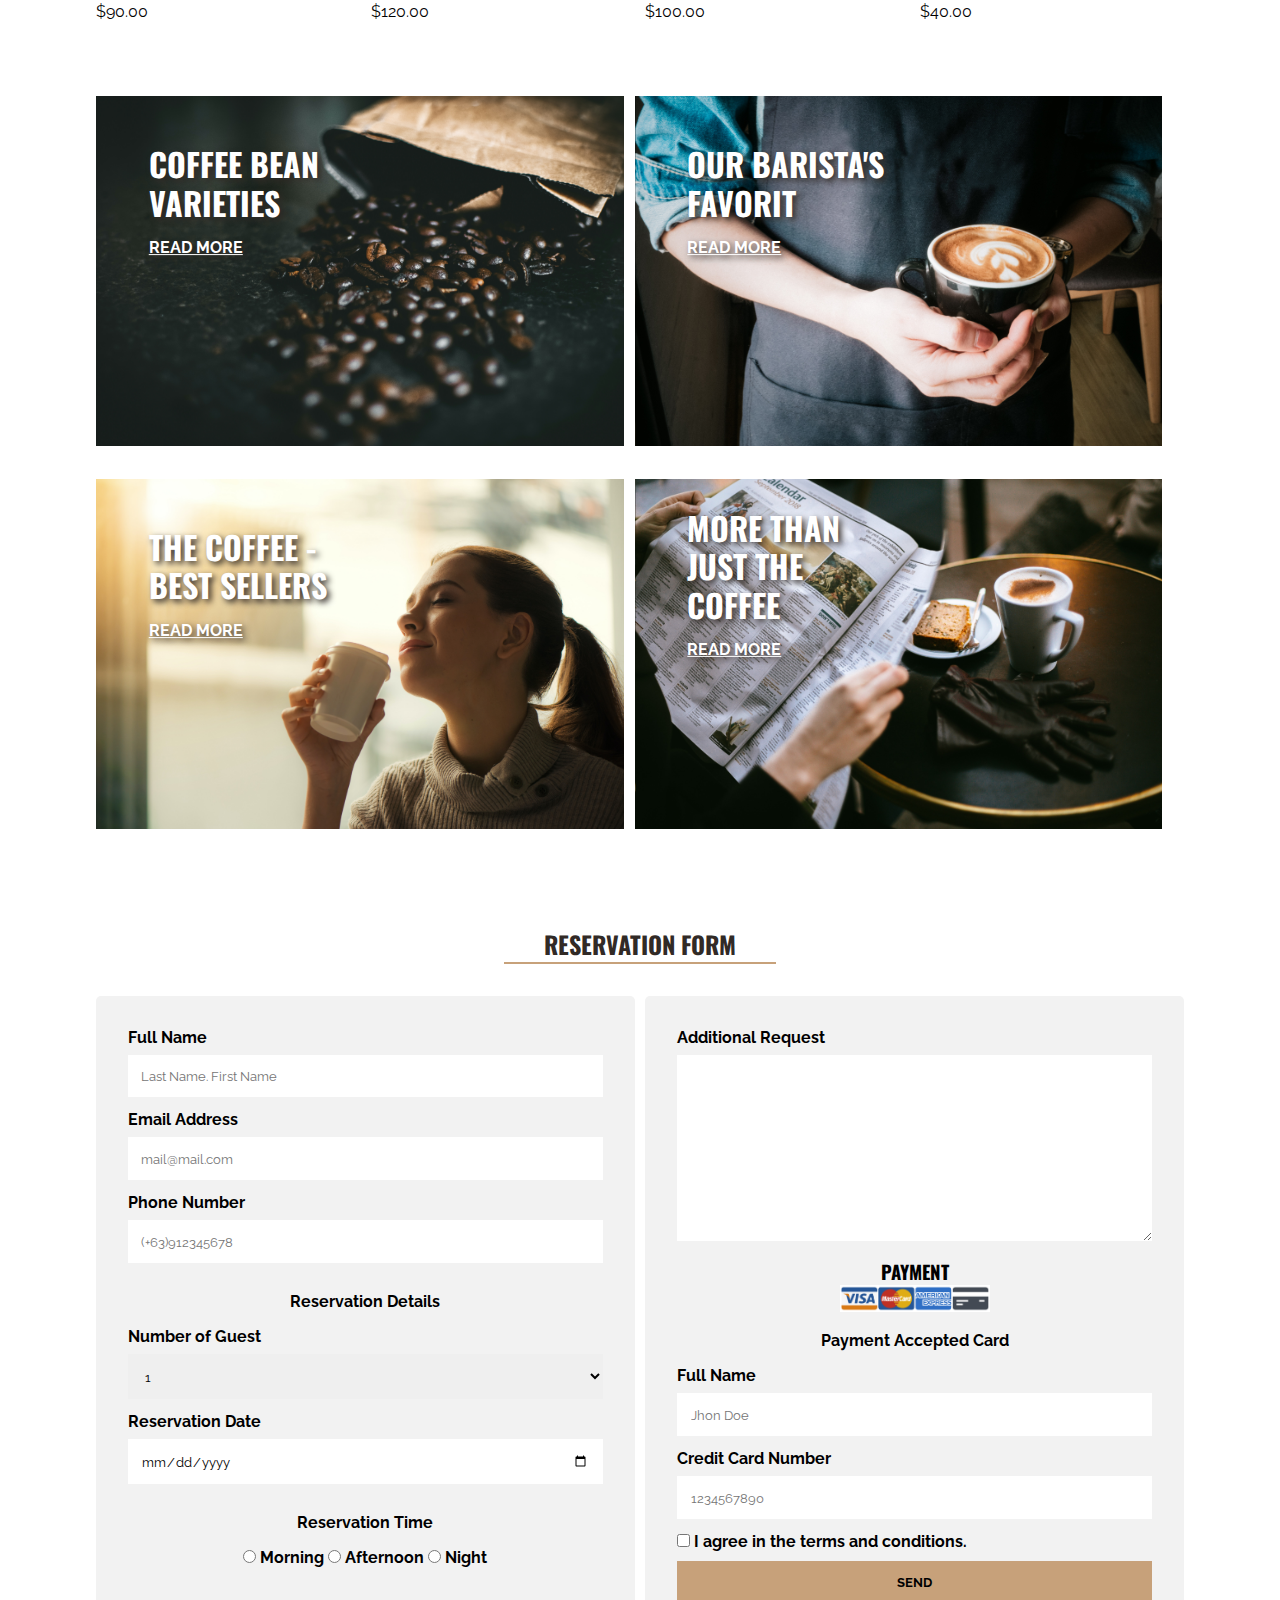
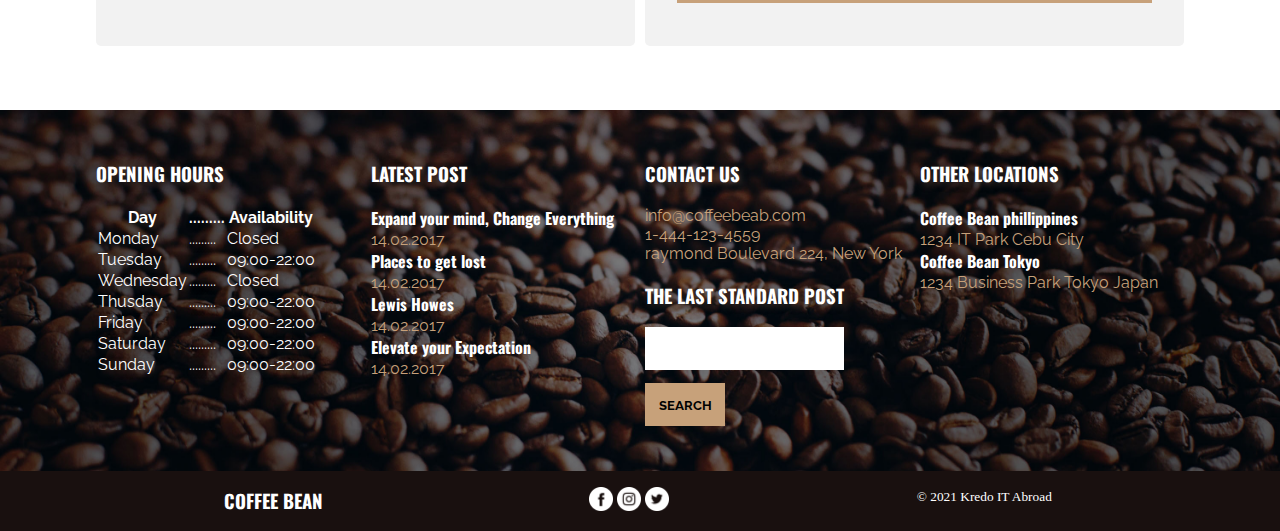
==== commit 54805abd: "Update index.html" ====
--- a/index.html
+++ b/index.html
@@ -4,6 +4,7 @@
     <meta charset="UTF-8">
     <meta name="viewport" content="width=device-width, initial-scale=1.0">
     <link rel="stylesheet" href="stylesheet.css">
+    <link rel="shortcut icon" href="favicon.ico">
     <title>Coffee Bean</title>
 </head>
 <body>
@@ -55,49 +56,49 @@
                 </div>
                 <div class="merch-gallery">
                     <div class="merch-items">
-                        <img src="/assets/images/merch-img1.jpg" alt="">
+                        <img src="./assets/images/merch-img1.jpg" alt="">
                         <h2>Arabica - Extra Course</h2>
                         <p>*****</p>
                         <p>$70.00</p>
                     </div>
                     <div class="merch-items">
-                        <img src="/assets/images/merch-img2.jpg" alt="">
+                        <img src="./assets/images/merch-img2.jpg" alt="">
                         <h2>Arabica - Fine Grind</h2>
                         <p>*****</p>
                         <p>$70.00</p>
                     </div>
                     <div class="merch-items">
-                        <img src="/assets/images/merch-img3.jpg" alt="">
+                        <img src="./assets/images/merch-img3.jpg" alt="">
                         <h2>French Vanilla</h2>
                         <p>*****</p>
                         <p>$80.00</p>
                     </div>
                     <div class="merch-items">
-                        <img src="/assets/images/merch-img4.jpg" alt="">
+                        <img src="./assets/images/merch-img4.jpg" alt="">
                         <h2>Delux Chocolate</h2>
                         <p>*****</p>
                         <p>$100.00</p>
                     </div>
                     <div class="merch-items">
-                        <img src="/assets/images/merch-img5.jpg" alt="">
+                        <img src="./assets/images/merch-img5.jpg" alt="">
                         <h2>Original Beans</h2>
                         <p>*****</p>
                         <p>$100.00</p>
                     </div>
                     <div class="merch-items">
-                        <img src="/assets/images/merch-img6.jpg" alt="">
+                        <img src="./assets/images/merch-img6.jpg" alt="">
                         <h2>paper Pouch</h2>
                         <p>*****</p>
                         <p>$71.00</p>
                     </div>
                     <div class="merch-items">
-                        <img src="/assets/images/merch-img7.jpg" alt="">
+                        <img src="./assets/images/merch-img7.jpg" alt="">
                         <h2>Freshly Picked</h2>
                         <p>*****</p>
                         <p>$71.00</p>
                     </div>
                     <div class="merch-items">
-                        <img src="/assets/images/merch-img8.jpg" alt="">
+                        <img src="./assets/images/merch-img8.jpg" alt="">
                         <h2>Mug</h2>
                         <p>*****</p>
                         <p>$25.00</p>
@@ -125,25 +126,25 @@
                     </div>
                     <div class="merch-gallery">
                         <div class="merch-items">
-                            <img src="/assets/images/merch-img9.jpg" alt="">
+                            <img src="./assets/images/merch-img9.jpg" alt="">
                             <h2>Arabica with cup</h2>
                             <p>*****</p>
                             <p>$90.00</p>
                         </div>
                         <div class="merch-items">
-                            <img src="/assets/images/merch-img10.jpg" alt="">
+                            <img src="./assets/images/merch-img10.jpg" alt="">
                             <h2>Double Arabica</h2>
                             <p>*****</p>
                             <p>$120.00</p>
                         </div>
                         <div class="merch-items">
-                            <img src="/assets/images/merch-img11.jpg" alt="">
+                            <img src="./assets/images/merch-img11.jpg" alt="">
                             <h2>Paper Pouch</h2>
                             <p>*****</p>
                             <p>$100.00</p>
                         </div>
                         <div class="merch-items">
-                            <img src="/assets/images/merch-img12.jpg" alt="">
+                            <img src="./assets/images/merch-img12.jpg" alt="">
                             <h2>Double Mug</h2>
                             <p>*****</p>
                             <p>$40.00</p>
--- a/stylesheet.css
+++ b/stylesheet.css
@@ -60,7 +60,7 @@
 /* header & navgation */
 /* banner */
 .banner{
-    background-image: url(/assets/images/banner-bg.jpg);
+    background-image: url(./assets/images/banner-bg.jpg);
     background-size: cover;
     background-position: center;
     position: relative;
@@ -109,12 +109,12 @@
  }
 
  .ads-item1{
-    background-image: url(../images/ads-img1.jpg);
+    background-image: url(./assets/images/ads-img1.jpg);
     margin-right: 1%;
  }
 
  .ads-item2{
-    background-image: url(../images/ads-img2.jpg);
+    background-image: url(./assets/images/ads-img2.jpg);
  }
 
  .ads-items{
@@ -211,7 +211,7 @@
     width: 85%;
     height: 350px;
     margin: 4em auto;
-    background-image: url(/assets/images/discount-img.jpg);
+    background-image: url(./assets/images/discount-img.jpg);
     background-size: cover;
     background-position: center;
     position: relative;
@@ -252,21 +252,21 @@
 
 /* Ads2 */
  .ads-item3{
-    background-image: url(../images/ads-img3.jpg);
+    background-image: url(./assets/images/ads-img3.jpg);
     margin-right: 1%;
  }
 
  .ads-item4{
-    background-image: url(../images/ads-img4.jpg);
+    background-image: url(./assets/images/ads-img4.jpg);
  }
  
  .ads-item5{
-    background-image: url(../images/ads-img5.jpg);
+    background-image: url(./assets/images/ads-img5.jpg);
     margin-right: 1%;
  }
 
  .ads-item6{
-    background-image: url(../images/ads-img6.jpg);
+    background-image: url(./assets/images/ads-img6.jpg);
  }
 
  /* resavation */
@@ -327,7 +327,7 @@
 
  form h3::after{
    content: "";
-   background-image: url(/assets/images/reservation-cards.png);
+   background-image: url(./assets/images/reservation-cards.png);
    background-size: contain;
    background-repeat: no-repeat;
    display: block;
@@ -365,7 +365,7 @@
 }
 
 footer{
-   background-image: url(/assets/images/footer-img.jpg);
+   background-image: url(./assets/images/footer-img.jpg);
    background-position: center;
    background-size: cover;
    padding-top: 2em;
